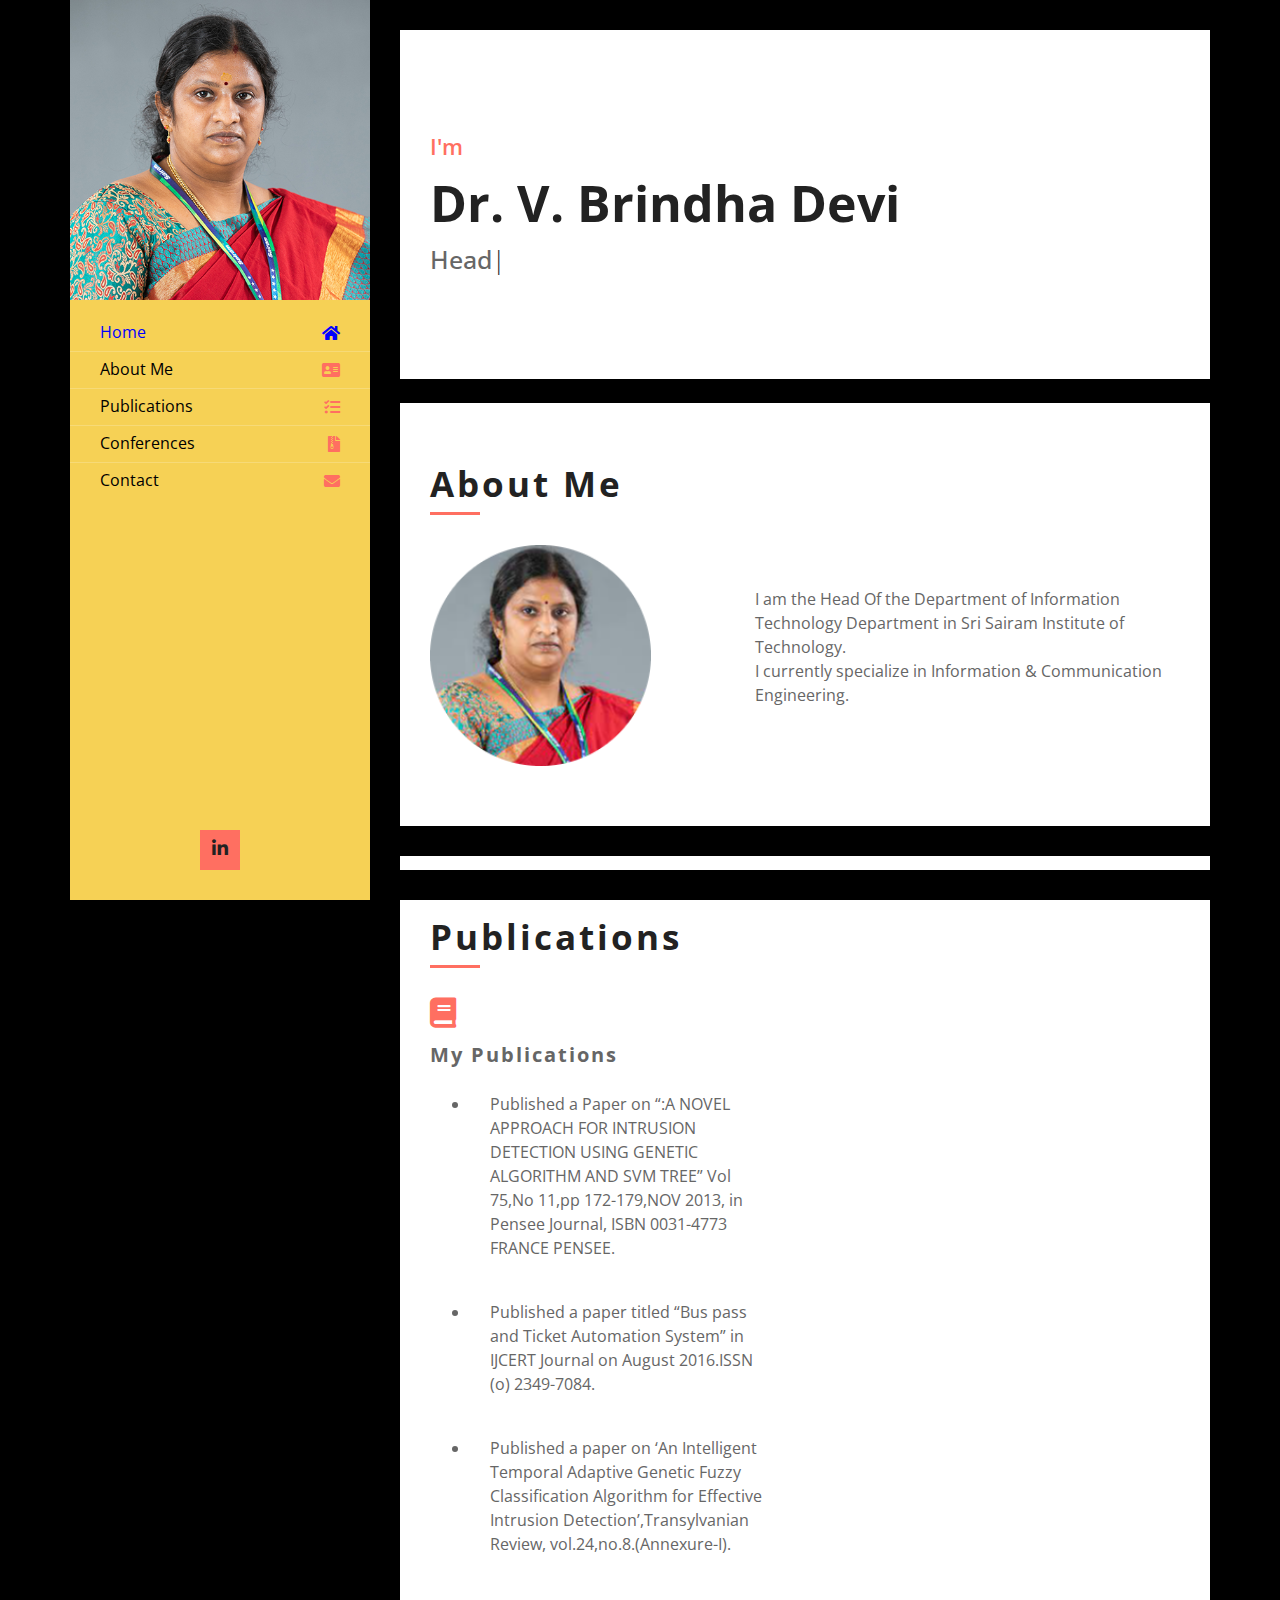
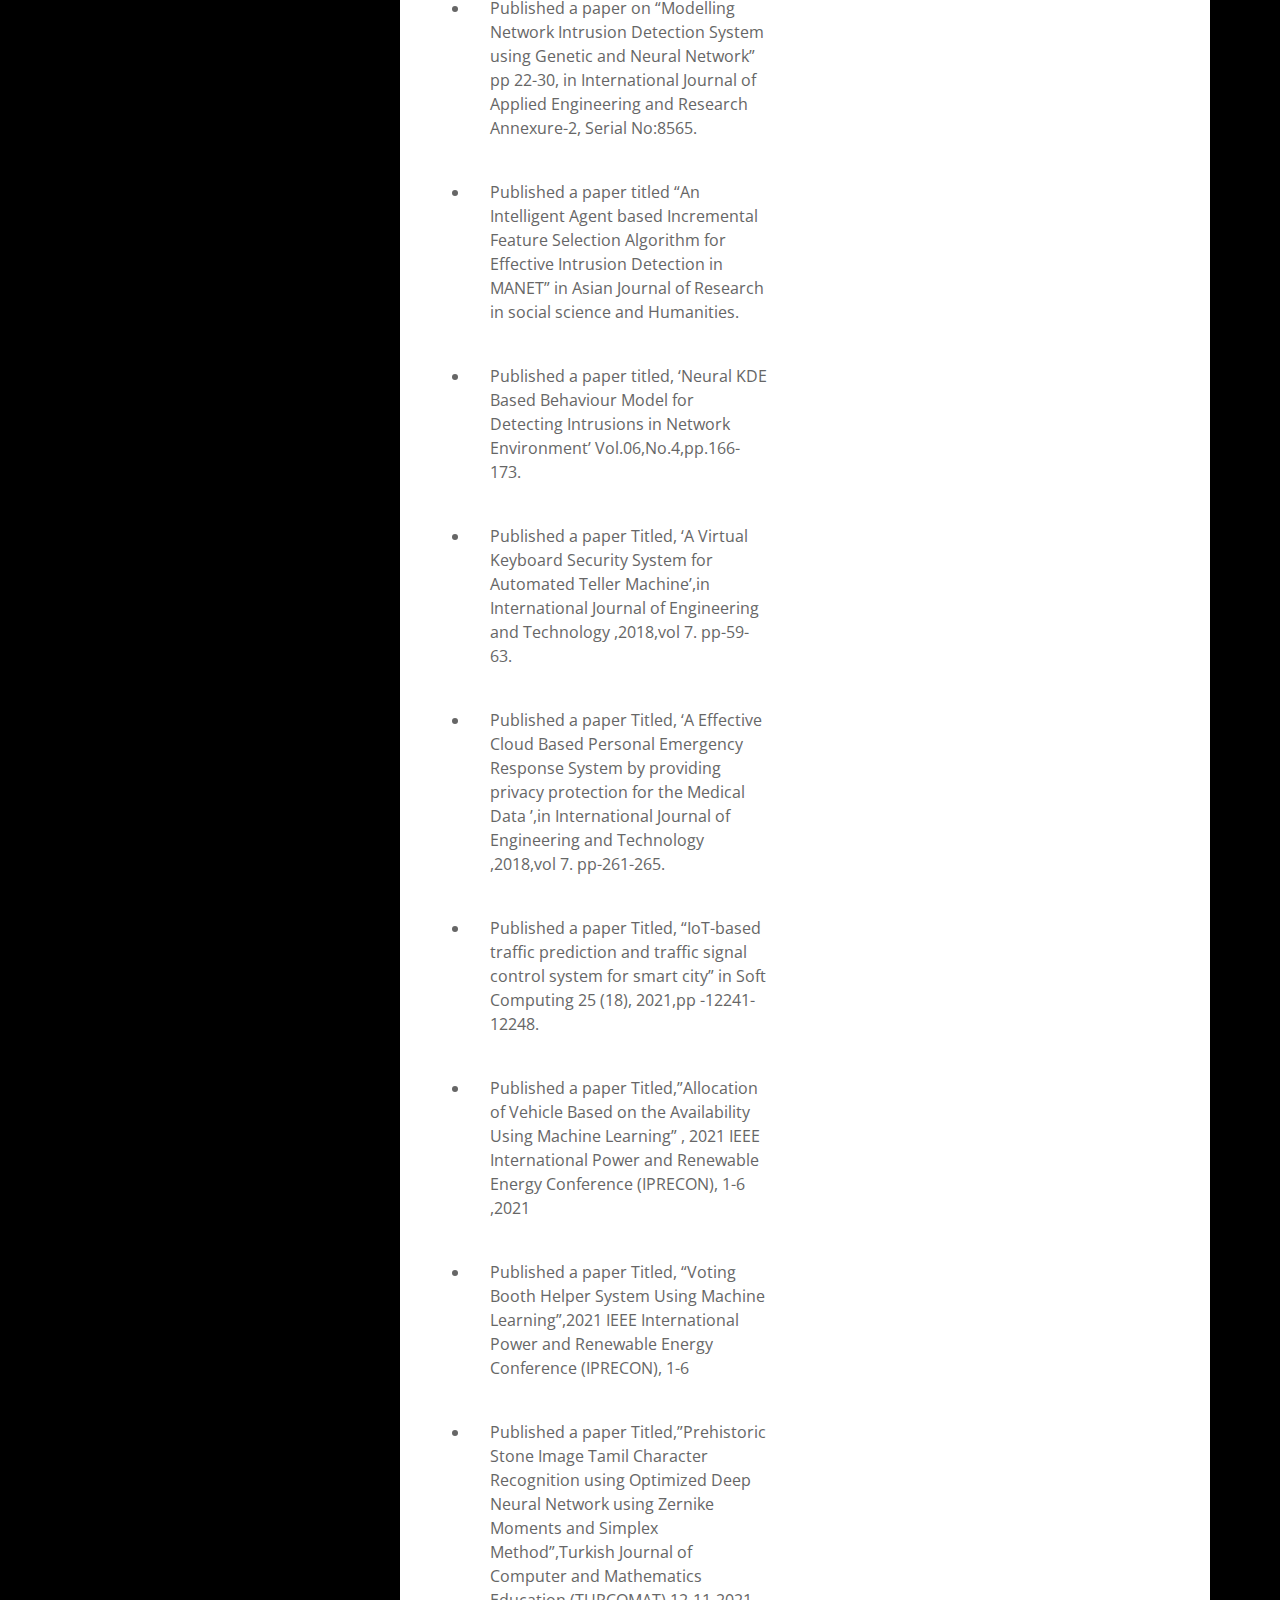
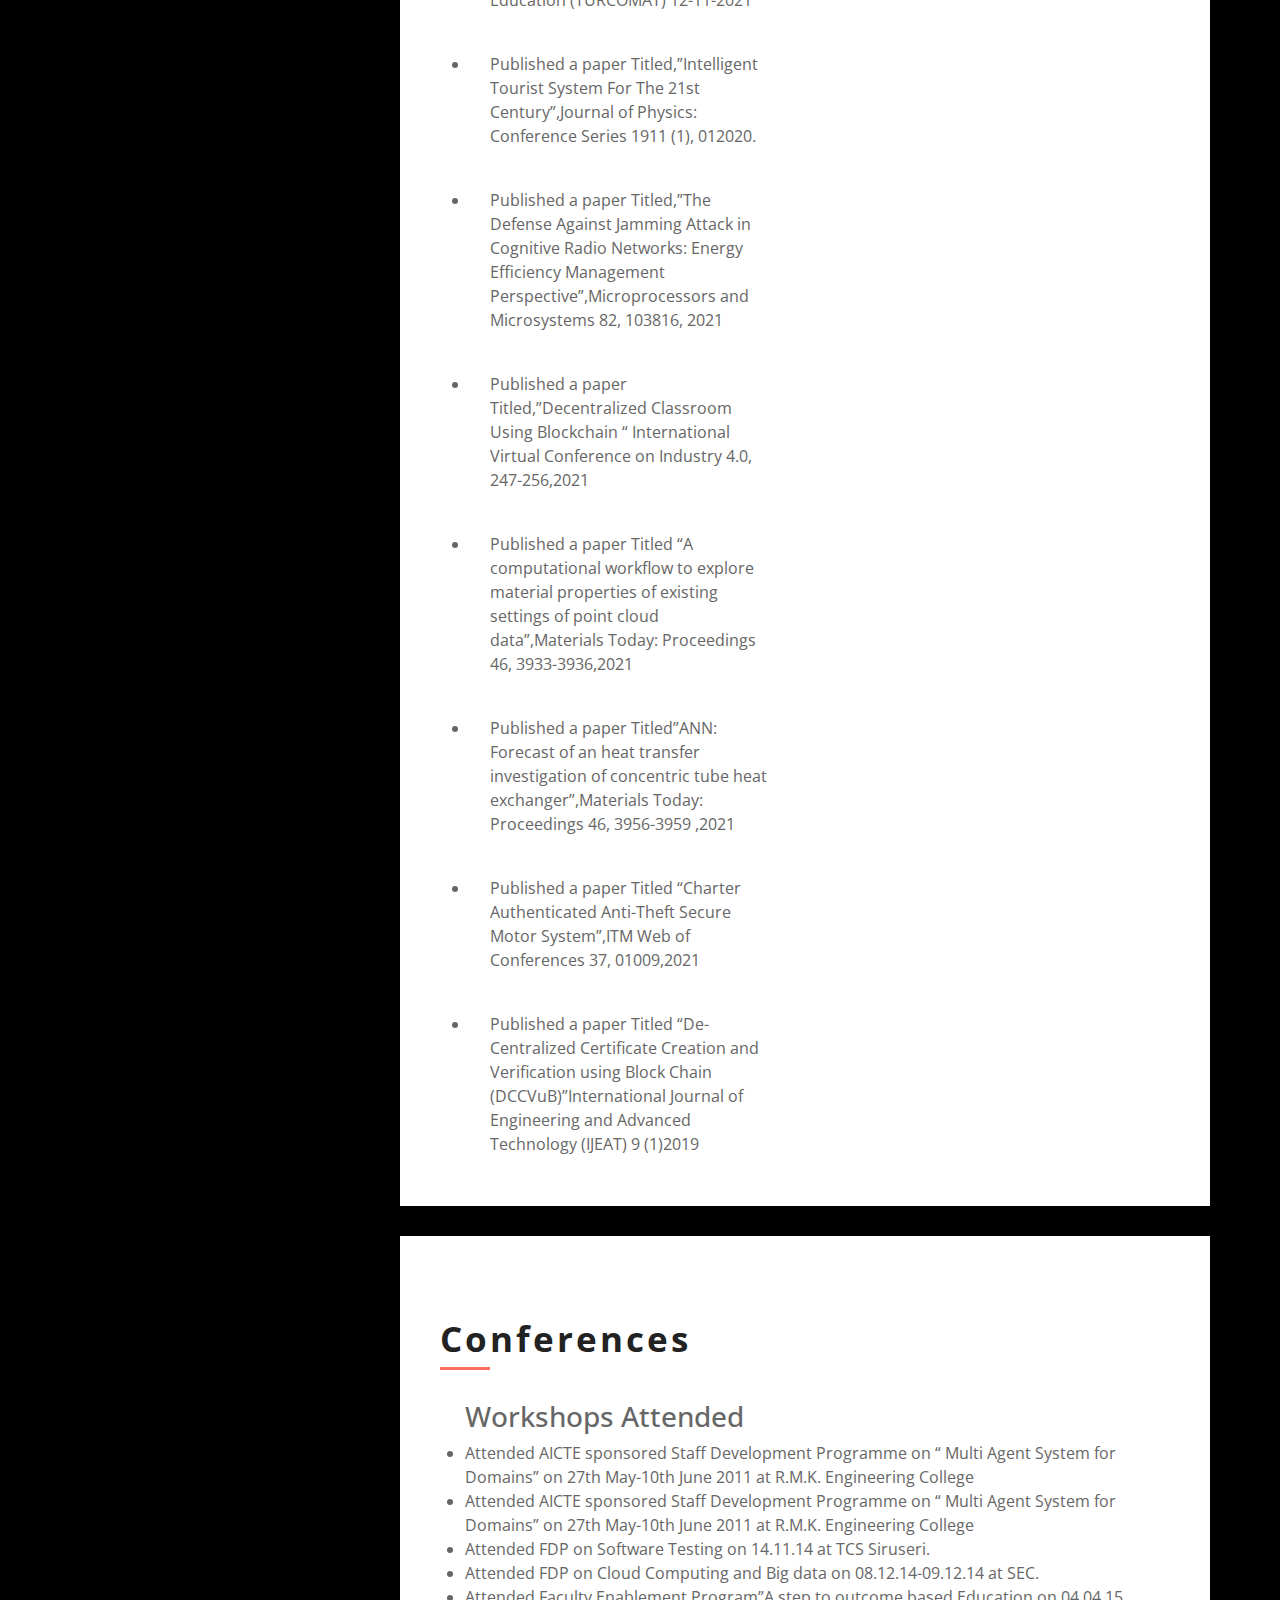
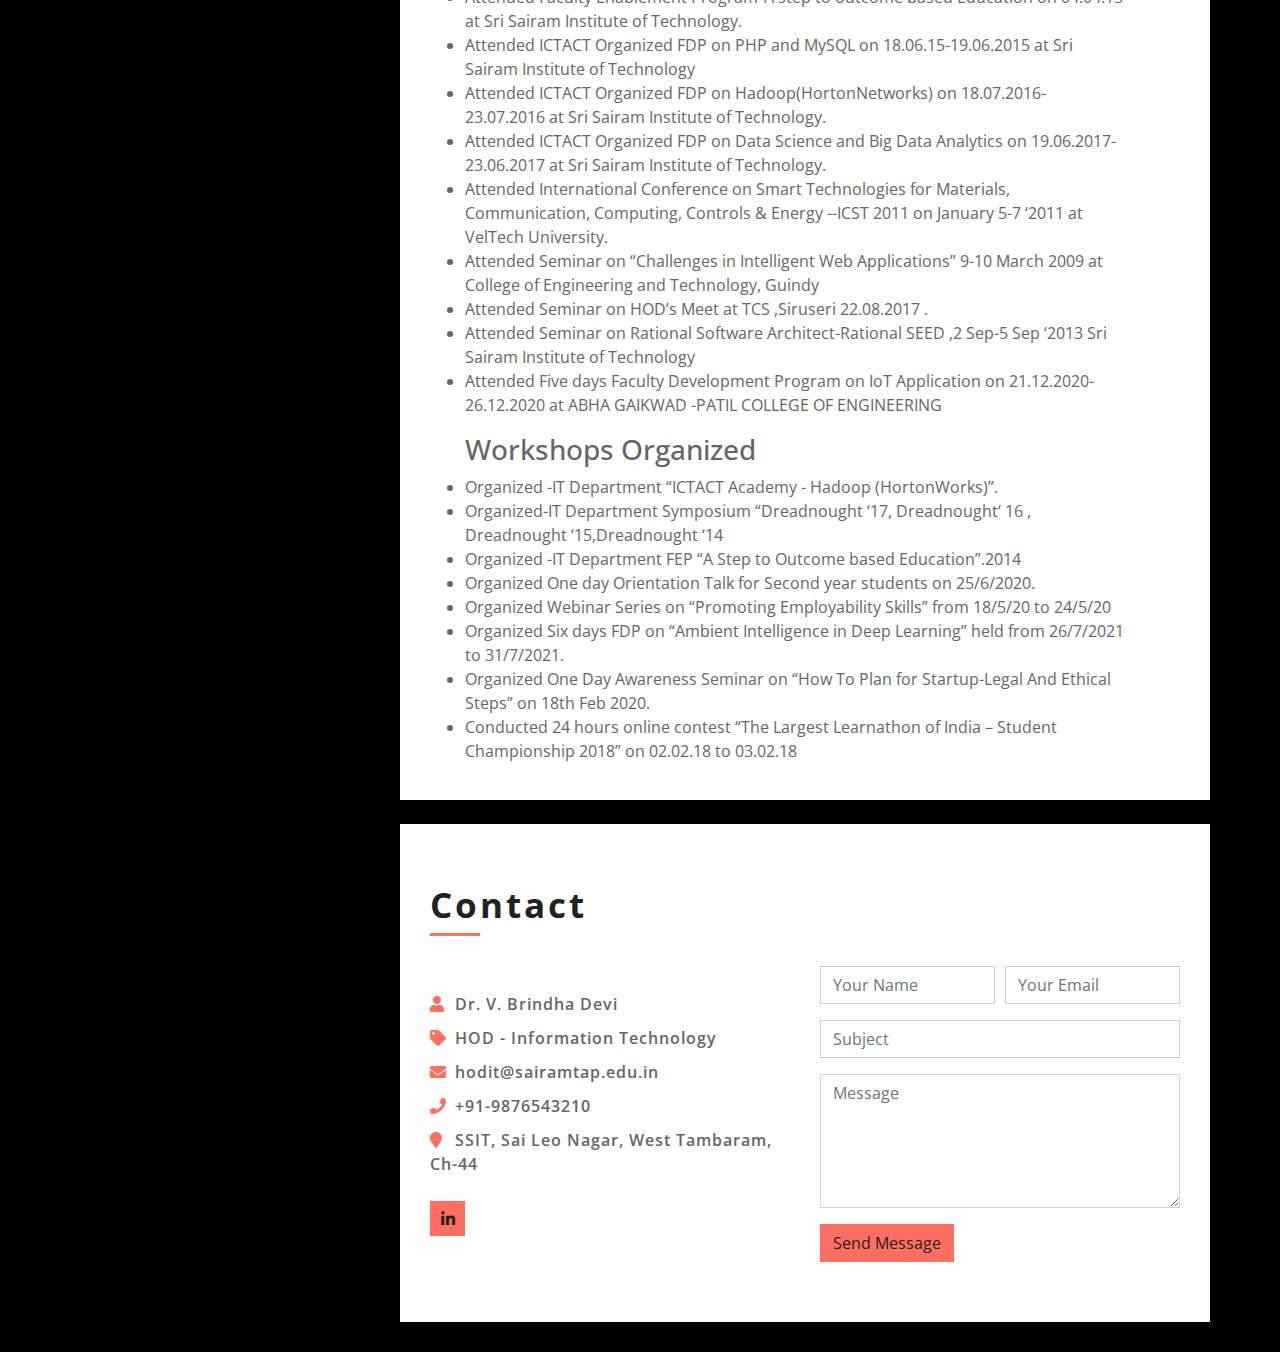
==== index.html @ 31031266 "Add files via upload" ====
<!DOCTYPE html>
<html lang="en">
  <head>
    <meta charset="utf-8" />
    <title>Dr. V. Brindha Devi</title>
    <meta content="width=device-width, initial-scale=1.0" name="viewport" />
    <meta content="Resume Website Template Free Download" name="keywords" />
    <meta content="Resume Website Template Free Download" name="description" />

    <!-- Favicon -->
    <link href="img/favicon.ico" rel="icon" />

    <!-- Google Fonts -->
    <link
      href="https://fonts.googleapis.com/css2?family=Open+Sans:300;400;600;700;800&display=swap"
      rel="stylesheet"
    />

    <!-- CSS Libraries -->
    <link
      href="https://stackpath.bootstrapcdn.com/bootstrap/4.4.1/css/bootstrap.min.css"
      rel="stylesheet"
    />
    <link
      href="https://cdnjs.cloudflare.com/ajax/libs/font-awesome/5.10.0/css/all.min.css"
      rel="stylesheet"
    />
    <link href="lib/slick/slick.css" rel="stylesheet" />
    <link href="lib/slick/slick-theme.css" rel="stylesheet" />
    <link href="lib/lightbox/css/lightbox.min.css" rel="stylesheet" />

    <!-- Template Stylesheet -->
    <link href="css/style.css" rel="stylesheet" />
  </head>

  <body data-spy="scroll" data-target=".navbar" data-offset="51">
    <div class="wrapper">
      <div class="sidebar">
        <div class="sidebar-header">
          <img src="img/image1.jpg" alt="Image" />
        </div>
        <div class="sidebar-content">
          <nav class="navbar navbar-expand-md bg-dark navbar-dark">
            <a href="#" class="navbar-brand">Navigation</a>
            <button
              type="button"
              class="navbar-toggler"
              data-toggle="collapse"
              data-target="#navbarCollapse"
            >
              <span class="navbar-toggler-icon"></span>
            </button>
            <div class="collapse navbar-collapse" id="navbarCollapse">
              <ul class="nav navbar-nav">
                <li class="nav-item">
                  <a class="nav-link" href="#header"
                    >Home<i class="fa fa-home"></i
                  ></a>
                </li>
                <li class="nav-item">
                  <a class="nav-link" href="#about"
                    >About Me<i class="fa fa-address-card"></i
                  ></a>
                </li>
                <li class="nav-item">
                  <a class="nav-link" href="#service"
                    >Publications<i class="fa fa-tasks"></i
                  ></a>
                </li>
                <li class="nav-item">
                  <a class="nav-link" href="#portfolio"
                    >Conferences<i class="fa fa-file-archive"></i
                  ></a>
                </li>
                <li class="nav-item">
                  <a class="nav-link" href="#contact"
                    >Contact<i class="fa fa-envelope"></i
                  ></a>
                </li>
              </ul>
            </div>
          </nav>
        </div>
        <div class="sidebar-footer">
          <a href="https://in.linkedin.com/in/dr-brindha-devi-v-2ab4881aa?trk=public_profile_browsemap&original_referer=https%3A%2F%2Fwww.google.com%2F"><i class="fab fa-linkedin-in"></i></a>
        </div>
      </div>
      <div class="content">
        <!-- Header Start -->
        <div class="header" id="header">
          <div class="content-inner">
            <p>I'm</p>
            <h1>Dr. V. Brindha Devi</h1>
            <h2></h2>
            <div class="typed-text">
              Head of, Information Technology Department in, Sri Sairam Institute of Technology
            </div>
          </div>
        </div>
        <!-- Header End -->
        <br>
        <!-- About Start -->
        <div class="about" id="about">
          <div class="content-inner">
            <div class="content-header">
              <h2>About Me</h2>
            </div>
            <div class="row align-items-center">
              <div class="col-md-6 col-lg-5">
                <img src="img/image.png" alt="Image" />
              </div>
              <div class="col-md-6 col-lg-7">
                <p>I am the Head Of the Department of Information Technology Department in Sri Sairam Institute of Technology. <br>
                    I currently specialize in Information & Communication Engineering.
                </p>
              </div>
            </div>
          </div>
        </div>
        <!-- About End -->

        
        
        <!-- Service Start -->
        <div class="service" id="service">
          <div class="content-inner">
            <div class="content-header">
              <h2>Publications</h2>
            </div>
            <div class="row align-items-center">
              <div class="col-md-6">
                <div class="srv-col">
                  <i class="fa fa-book"></i>
                  <h3>My Publications</h3>
                    <ul>
                        <li>Published a Paper on “:A NOVEL APPROACH FOR INTRUSION DETECTION USING
                            GENETIC ALGORITHM AND SVM TREE” Vol 75,No 11,pp 172-179,NOV 2013, in
                            Pensee Journal, ISBN 0031-4773 FRANCE PENSEE.</li>
                        <li>Published a paper titled “Bus pass and Ticket Automation System” in IJCERT Journal on
                            August 2016.ISSN (o) 2349-7084.</li>
                        <li>Published a paper on ‘An Intelligent Temporal Adaptive Genetic Fuzzy Classification
                            Algorithm for Effective Intrusion Detection’,Transylvanian Review,
                            vol.24,no.8.(Annexure-I).</li>
                        <li>Published a paper on “Modelling Network Intrusion Detection System using Genetic and
                            Neural Network” pp 22-30, in International Journal of Applied Engineering and Research
                            Annexure-2, Serial No:8565.
                            </li>
                        <li>Published a paper titled “An Intelligent Agent based Incremental Feature Selection
                            Algorithm for Effective Intrusion Detection in MANET” in Asian Journal of Research in
                            social science and Humanities.</li>
                        <li>Published a paper titled, ‘Neural KDE Based Behaviour Model for Detecting Intrusions
                            in Network Environment’ Vol.06,No.4,pp.166-173.</li>
                        <li>Published a paper Titled, ‘A Virtual Keyboard Security System for Automated Teller
                            Machine’,in International Journal of Engineering and Technology ,2018,vol 7. pp-59-63.</li>
                        <li>Published a paper Titled, ‘A Effective Cloud Based Personal Emergency Response System
                            by providing privacy protection for the Medical Data ’,in International Journal of
                            Engineering and Technology ,2018,vol 7. pp-261-265.</li>
                        <li>Published a paper Titled, “IoT-based traffic prediction and traffic signal control system for
                            smart city” in Soft Computing 25 (18), 2021,pp -12241-12248.</li>
                        <li>Published a paper Titled,”Allocation of Vehicle Based on the Availability Using Machine
                            Learning” , 2021 IEEE International Power and Renewable Energy Conference (IPRECON),
                            1-6 ,2021
                            </li>
                        <li>Published a paper Titled, “Voting Booth Helper System Using Machine Learning”,2021 IEEE
                            International Power and Renewable Energy Conference (IPRECON), 1-6</li>
                        <li>Published a paper Titled,”Prehistoric Stone Image Tamil Character Recognition using
                            Optimized Deep Neural Network using Zernike Moments and Simplex Method”,Turkish
                            Journal of Computer and Mathematics Education (TURCOMAT) 12-11-2021</li>
                        <li>Published a paper Titled,”Intelligent Tourist System For The 21st Century”,Journal of
                            Physics: Conference Series 1911 (1), 012020.</li>
                        <li>Published a paper Titled,”The Defense Against Jamming Attack in Cognitive Radio
                            Networks: Energy Efficiency Management Perspective”,Microprocessors and Microsystems
                            82, 103816, 2021</li>
                        <li>Published a paper Titled,”Decentralized Classroom Using Blockchain “ International
                            Virtual Conference on Industry 4.0, 247-256,2021</li>
                        <li>Published a paper Titled “A computational workflow to explore material properties of
                            existing settings of point cloud data”,Materials Today: Proceedings 46, 3933-3936,2021</li>
                        <li>Published a paper Titled”ANN: Forecast of an heat transfer investigation of concentric
                            tube heat exchanger”,Materials Today: Proceedings 46, 3956-3959 ,2021</li>
                        <li>Published a paper Titled “Charter Authenticated Anti-Theft Secure Motor System”,ITM
                            Web of Conferences 37, 01009,2021</li>
                        <li>Published a paper Titled “De-Centralized Certificate Creation and Verification using
                            Block Chain (DCCVuB)”International Journal of Engineering and Advanced Technology
                            (IJEAT) 9 (1)2019</li>
                    </ul>
                </div>
              </div>
              
            </div>
          </div>
        </div>
        <!-- Service Start -->

        <!-- Portfolio Start -->
        <div class="portfolio" id="portfolio">
          <div class="content-inner">
            <div class="content-header">
              <h2> <br> Conferences</h2>
            </div>
            <div class="row portfolio-container">
                <ul>
                    <h3>Workshops Attended</h3>
                    <li>Attended AICTE sponsored Staff Development Programme on “ Multi Agent System
                        for Domains” on 27th May-10th June 2011 at R.M.K. Engineering College</li>
                    <li>Attended AICTE sponsored Staff Development Programme on “ Multi Agent System
                        for Domains” on 27th May-10th June 2011 at R.M.K. Engineering College</li>
                    <li>Attended FDP on Software Testing on 14.11.14 at TCS Siruseri.</li>
                    <li>Attended FDP on Cloud Computing and Big data on 08.12.14-09.12.14 at SEC.</li>
                    <li>Attended Faculty Enablement Program”A step to outcome based Education on 04.04.15 at Sri Sairam Institute of Technology.</li>
                    <li>Attended ICTACT Organized FDP on PHP and MySQL on 18.06.15-19.06.2015 at Sri
                        Sairam Institute of Technology</li>
                    <li>Attended ICTACT Organized FDP on Hadoop(HortonNetworks) on
                        18.07.2016-23.07.2016 at Sri Sairam Institute of Technology.</li>
                    <li>Attended ICTACT Organized FDP on Data Science and Big Data Analytics on
                        19.06.2017-23.06.2017 at Sri Sairam Institute of Technology.
                        </li>
                    <li>Attended International Conference on Smart Technologies for Materials,
                        Communication, Computing, Controls & Energy --ICST 2011 on January 5-7 ‘2011
                        at VelTech University.
                        </li>
                    <li>Attended Seminar on “Challenges in Intelligent Web Applications” 9-10 March 2009
                        at College of Engineering and Technology, Guindy</li>
                    <li>Attended Seminar on HOD’s Meet at TCS ,Siruseri 22.08.2017 .</li>
                    <li>Attended Seminar on Rational Software Architect-Rational SEED ,2 Sep-5 Sep ‘2013
                        Sri Sairam Institute of Technology
                        </li>
                    <li>Attended Five days Faculty Development Program on IoT Application on
                        21.12.2020-26.12.2020 at ABHA GAIKWAD -PATIL COLLEGE OF ENGINEERING</li>
                </ul>
                <ul>
                    <h3>Workshops Organized</h3>
                    <li>Organized -IT Department “ICTACT Academy - Hadoop (HortonWorks)”.
                    </li>
                    <li>Organized-IT Department Symposium “Dreadnought ‘17, Dreadnought‘ 16
                        , Dreadnought ‘15,Dreadnought ‘14</li>
                    <li>Organized -IT Department FEP “A Step to Outcome based Education”.2014
                    </li>
                    <li>Organized One day Orientation Talk for Second year students on 25/6/2020.
                    </li>
                    <li>Organized Webinar Series on “Promoting Employability Skills” from 18/5/20 to 24/5/20</li>
                    <li>Organized Six days FDP on “Ambient Intelligence in Deep Learning” held from
                        26/7/2021 to 31/7/2021.</li>
                    <li>Organized One Day Awareness Seminar on “How To Plan for Startup-Legal And Ethical
                        Steps” on 18th Feb 2020.</li>
                    <li>Conducted 24 hours online contest “The Largest Learnathon of India – Student
                        Championship 2018” on 02.02.18 to 03.02.18</li>
                </ul>
            </div>
          </div>
        </div>
        <!-- Portfolio Start -->
        <br>
        <!-- Contact Start -->
        <div class="contact" id="contact">
          <div class="content-inner">
            <div class="content-header">
              <h2>Contact</h2>
            </div>
            <div class="row align-items-center">
              <div class="col-md-6">
                <div class="contact-info">
                  <p><i class="fa fa-user"></i>Dr. V. Brindha Devi</p>
                  <p><i class="fa fa-tag"></i>HOD - Information Technology</p>
                  <p>
                    <i class="fa fa-envelope"></i
                    ><a href="mailto:info@example.com">hodit@sairamtap.edu.in</a>
                  </p>
                  <p>
                    <i class="fa fa-phone"></i
                    ><a href="tel:+1234567890">+91-9876543210</a>
                  </p>
                  <p>
                    <i class="fa fa-map-marker"></i>SSIT, Sai Leo Nagar, West Tambaram, Ch-44
                  </p>
                  <div class="social">
                    <a class="btn" href="https://in.linkedin.com/in/dr-brindha-devi-v-2ab4881aa?trk=public_profile_browsemap&original_referer=https%3A%2F%2Fwww.google.com%2Fimage.png"><i class="fab fa-linkedin-in"></i></a>
                  </div>
                </div>
              </div>
              <div class="col-md-6">
                <div class="form">
                  <form>
                    <div class="form-row">
                      <div class="form-group col-md-6">
                        <input
                          type="text"
                          class="form-control"
                          placeholder="Your Name"
                        />
                      </div>
                      <div class="form-group col-md-6">
                        <input
                          type="email"
                          class="form-control"
                          placeholder="Your Email"
                        />
                      </div>
                    </div>
                    <div class="form-group">
                      <input
                        type="text"
                        class="form-control"
                        placeholder="Subject"
                      />
                    </div>
                    <div class="form-group">
                      <textarea
                        class="form-control"
                        rows="5"
                        placeholder="Message"
                      ></textarea>
                    </div>
                    <div>
                      <button class="btn" type="submit">Send Message</button>
                    </div>
                  </form>
                </div>
              </div>
            </div>
          </div>
        </div>
        <!-- Contact End -->

    </div>

    <!-- Back to Top -->
    <a href="#" class="back-to-top"><i class="fa fa-angle-double-up"></i></a>

    <!-- JavaScript Libraries -->
    <script src="https://code.jquery.com/jquery-3.4.1.min.js"></script>
    <script src="https://stackpath.bootstrapcdn.com/bootstrap/4.4.1/js/bootstrap.bundle.min.js"></script>
    <script src="lib/easing/easing.min.js"></script>
    <script src="lib/slick/slick.min.js"></script>
    <script src="lib/typed/typed.min.js"></script>
    <script src="lib/waypoints/waypoints.min.js"></script>
    <script src="lib/isotope/isotope.pkgd.min.js"></script>
    <script src="lib/lightbox/js/lightbox.min.js"></script>

    <!-- Template Javascript -->
    <script src="js/main.js"></script>
  </body>
</html>
---- css/style.css ----
/**********************************/
/********** General CSS ***********/
/**********************************/
body {
    color: #666666;
    background: black;
    font-family: 'Open Sans', sans-serif;
}

a {
    color: #F6D155;
    transition: all .3s;
}

a:hover,
a:active,
a:focus {
    color: #FF6F61;
    outline: none;
    text-decoration: none;
}

.btn:focus {
    box-shadow: none;
}


/**********************************/
/****** Layout with Sidebar *******/
/**********************************/
.wrapper {
    position: relative;
    margin: 0 auto;
    width: 100%;
    max-width: 1140px;
}

.wrapper .sidebar {
    position: relative;
    width: 100%;
    float: left;
    background: #F6D155;
}

.wrapper .content {
    position: relative;
    width: 100%;
    padding: 15px;
    float: left;
    background: black;
}

.wrapper .sidebar-header,
.wrapper .sidebar-footer {
    display: none;
}

.navbar {
    padding: 15px;
    background: #F6D155 !important;
}

.navbar-expand-md .navbar-nav .nav-item {
    width: 100%;
    border-top: 1px solid rgba(255, 255, 255, .2);
}

.navbar-expand-md .navbar-nav .nav-item:first-child{
    border-top: none;
}

.navbar-expand-md .navbar-nav .nav-link {
    color: black;
    padding: 5px 15px 7px 15px;
    transition: all .3s;
}

.navbar-expand-md .navbar-nav .nav-link i {
    color: #FF6F61;
    float: right;
    padding-top: 5px;
    transition: all .3s;
}

.navbar-expand-md .navbar-nav .nav-link:hover,
.navbar-expand-md .navbar-nav .nav-link.active {
    color: blue;
}

.navbar-expand-md .navbar-nav .nav-link:hover i,
.navbar-expand-md .navbar-nav .nav-link.active i{
    color: blue;
}


.wrapper .sidebar,
.wrapper .content {
    -webkit-transition: margin 200ms ease-out;
    -moz-transition: margin 200ms ease-out;
    -o-transition: margin 200ms ease-out;
    transition: margin 200ms ease-out;
}

@media (min-width: 768px) {
    .wrapper .content {
        padding: 30px 0px 30px 30px;
    }
    
    .wrapper .content::before,
    .wrapper .content::after {
        position: fixed;
        content: "";
        width: 100%;
        height: 30px;
        background: black;
        z-index: 1;
    }
    
    .wrapper .content::before {
        top: 0;
    }
    
    .wrapper .content::after {
        bottom: 0;
    }
    
    .wrapper .sidebar {
        position: fixed;
        width: 300px;
        height: 100%;
        margin-left: -250px;
        float: left;
        overflow: auto;
        scrollbar-width: thin;
        scrollbar-color: gray;
        z-index: 2;
    }

    .wrapper .sidebar:hover {
        margin-left: 0px;
    }
    
    .wrapper .content {
        position: relative;
        width: calc(100% - 50px);
        margin-left: 50px;
        float: right;
    }
    
    .wrapper .sidebar:hover  .sidebar-header {
        position: relative;
        display: block;
        width: 100%;
    }

    .wrapper .sidebar .sidebar-header img {
        width: 100%;
        height: auto;
    }
    
    .navbar-brand {
        display: none;
    }
    
    .navbar {
        padding: 15px 0;
        flex-direction: column;
    }
    
    .wrapper .sidebar:hover .navbar-expand-md .navbar-nav .nav-link {
        padding: 5px 30px 7px 30px;
    }
    
    .wrapper .sidebar::-webkit-scrollbar {
        width: 7px;
    }

    .wrapper .sidebar::-webkit-scrollbar-track {
        -webkit-box-shadow: inset 0 0 6px rgba(0,0,0,0.1);
    }

    .wrapper .sidebar::-webkit-scrollbar-thumb {
        background-color: darkgrey;
        outline: 1px solid slategrey;
        border-radius: 7px
    }
    
    .navbar-brand {
        display: none;
    }
    
    .sidebar .sidebar-footer {
        width: 300px;
        position: fixed;
        bottom: 0;
        padding: 15px;
        font-size: 0;
        text-align: center;
        background: #F6D155;
    }
    
    .sidebar .sidebar-footer a {
        display: inline-block;
        width: 40px;
        height: 40px;
        padding: 5px 0;
        margin: 0 15px 15px 0;
        text-align: center;
        font-size: 18px;
        color: #222222;
        background: #FF6F61;
    }
    
    .sidebar .sidebar-footer a:last-child {
        margin-right: 0;
    }
    
    .sidebar .sidebar-footer a:hover {
        color: #FF6F61;
        background: #ffffff;
    }
    
    .sidebar:hover .sidebar-footer {
        display: block;
    }
}

@media (min-width: 992px) {
    .wrapper .sidebar {
        margin: 0;
    }

    .wrapper .content {
        width: calc(100% - 300px);
        margin-left: 300px;
    }

    .sidebar .sidebar-header {
        position: relative;
        display: block;
        width: 100%;
    }
    
    .navbar-expand-md .navbar-nav .nav-link {
        padding: 5px 30px 7px 30px;
    }
    
    .sidebar .sidebar-footer {
        display: block;
    }
}

@media (max-width: 1140px) {
    .wrapper .content {
        padding: 30px;
    }
}

@media (max-width: 576px) {
    .wrapper .content {
        padding: 15px;
    }
}


/**********************************/
/******** Back to Top CSS *********/
/**********************************/
.back-to-top {
    position: fixed;
    display: none;
    width: 30px;
    height: 30px;
    text-align: center;
    line-height: 1;
    font-size: 30px;
    right: 30px;
    bottom: 30px;
    transition: background 0.5s;
    z-index: 11;
}

.back-to-top i {
    color: #F6D155;
}

.back-to-top i:hover {
    color: #FF6F61;
}

.back-to-top {
    -webkit-animation: action 1s infinite  alternate;
    animation: action 1s infinite  alternate;
}

@-webkit-keyframes action {
    0% { transform: translateY(0); }
    100% { transform: translateY(-15px); }
}

@keyframes action {
    0% { transform: translateY(0); }
    100% { transform: translateY(-15px); }
}


/**********************************/
/*********** Header CSS ***********/
/**********************************/
.header {
    position: relative;
    background: #ffffff;
}

.header .content-inner {
    padding: 100px 30px;
    background: url(../img/profile.png) right bottom no-repeat;
    background-size: contain;
}

.header p {
    color: #FF6F61;
    font-size: 22px;
    font-weight: 600;
    margin-bottom: 10px;
}

.header h1 {
    color: #222222;
    font-size: 50px;
    font-weight: 700;
}

.header h2 {
    display: inline-block;
    margin: 0;
    height: 25px;
    font-size: 25px;
}

.header .typed-text {
    display: none;
}

.header .typed-cursor {
    font-size: 25px;
    font-weight: 300;
    color: #222222;
}

.large-btn .content-inner {
    font-size: 0;
    border-bottom: 30px solid black;
}

.large-btn .btn {
    position: relative;
    width: 50%;
    padding: 15px 0;
    color: #FF6F61;
    font-size: 20px;
    background: #222222;
    border-radius: 0;
}

.large-btn .btn:last-child {
    color: #222222;
    background: #FF6F61;
}

.large-btn .btn i {
    margin-right: 8px;
}

.large-btn .btn::after {
    position: absolute;
    content: "";
    width: 0;
    height: 100%;
    top: 0;
    left: 0;
    transition: all .3s;
}

.large-btn .btn:hover::after {
    width: 100%;
    background: rgba(255, 255, 255, .1);
}


/**********************************/
/******* Content Header CSS *******/
/**********************************/
.content-header {
    position: relative;
    width: 100%;
    margin-bottom: 30px;
    padding-bottom: 10px;
}

.content-header h2 {
    color: #222222;
    font-size: 35px;
    font-weight: 700;
    letter-spacing: 3px;
    margin: 0;
}

.content-header::after {
    content: '';
    position: absolute;
    display: block;
    width: 50px;
    height: 3px;
    bottom: 0;
    left: 0;
    background: #FF6F61;
}


/**********************************/
/*********** About CSS ************/
/**********************************/
.about {
    position: relative;
    padding: 60px 30px;
    background: #ffffff;
    border-bottom: 30px solid black;
}


.about img {
    width: 75%;
    height: auto;
}

@media(max-width: 767.98px) {
    .about img {
        margin-bottom: 15px;
    }
}

.about .btn {
    border-radius: 0;
    color: #222222;
    background: #FF6F61;
    transition: all .3s;
}

.about .btn:hover {
    color: #FF6F61;
    background: #222222;
}

.about .skills {
    padding-top: 15px;
}

.about .skill-name {
    margin-top: 15px;
}

.about .skill-name p {
    display: inline-block;
    margin-bottom: 5px;
    font-size: 16px;
    font-weight: 400;
}

.about .skill-name p:last-child {
    float: right;
}

.about .progress {
    height: 5px;
    border: 1px solid #FF6F61;
    border-radius: 0;
    background: #ffffff;
}

.about .progress .progress-bar {
    width: 1px;
    background: #FF6F61;
    border-radius: 0;
    transition: 1s;
}


/**********************************/
/********* Education CSS **********/
/**********************************/
.education {
    position: relative;
    padding: 60px 30px;
    background: #ffffff;
    border-bottom: 30px solid black;
}

.education .edu-col {
    position: relative;
    width: 100%;
    padding: 20px 0 20px 20px;
    border-left: 1px solid #FF6F61;
    border-bottom: 1px solid #FF6F61;
}

.education .col-md-6:first-child .edu-col {
    padding-top: 0;
}

.education .col-md-6:last-child .edu-col {
    border-bottom: none;
    padding-bottom: 0;
}

@media (min-width: 768px) {
    .education .col-md-6:nth-child(-n+2) .edu-col {
        padding-top: 0;
    }

    .education .col-md-6:last-child .edu-col,
    .education .col-md-6:nth-last-child(2) .edu-col {
        border-bottom: none;
        padding-bottom: 0;
    }
}

.education .edu-col span {
    position: relative;
    display: block;
    font-size: 13px;
    letter-spacing: 1px;
    margin-bottom: 10px;
}

.education .edu-col span::before {
    position: absolute;
    content: "";
    width: 11px;
    height: 11px;
    background: #FF6F61;
    top: 5px;
    left: -26px;
    border-radius: 5px;
}

.education .edu-col span i {
    color: #FF6F61;
}

.education .edu-col h3 {
    font-size: 20px;
    font-weight: 700;
    letter-spacing: 2px;
}

.education .edu-col p {
    margin: 0;
}


/**********************************/
/********* Experience CSS *********/
/**********************************/
.experience {
    position: relative;
    padding: 60px 30px;
    background: #ffffff;
    border-bottom: 30px solid black;
}

.experience .exp-col {
    position: relative;
    width: 100%;
    padding: 20px 0 20px 20px;
    border-left: 1px solid #FF6F61;
    border-bottom: 1px solid #FF6F61;
}

.experience .col-md-6:first-child .exp-col {
    padding-top: 0;
}

.experience .col-md-6:last-child .exp-col {
    border-bottom: none;
    padding-bottom: 0;
}

@media (min-width: 768px) {
    .experience .col-md-6:nth-child(-n+2) .exp-col {
        padding-top: 0;
    }

    .experience .col-md-6:last-child .exp-col,
    .experience .col-md-6:nth-last-child(2) .exp-col {
        border-bottom: none;
        padding-bottom: 0;
    }
}

.experience .exp-col span {
    position: relative;
    display: block;
    font-size: 13px;
    letter-spacing: 1px;
    margin-bottom: 10px;
}

.experience .exp-col span::before {
    position: absolute;
    content: "";
    width: 11px;
    height: 11px;
    background: #FF6F61;
    top: 5px;
    left: -26px;
    border-radius: 5px;
}

.experience .exp-col span i {
    color: #FF6F61;
}

.experience .exp-col h3 {
    font-size: 20px;
    font-weight: 700;
    letter-spacing: 2px;
    margin-bottom: 5px;
}

.experience .exp-col h4 {
    font-size: 14px;
    font-weight: 400;
    font-style: italic;
    margin-bottom: 5px;
}

.experience .exp-col h5 {
    font-size: 16px;
    font-weight: 600;
    margin-bottom: 10px;
}

.experience .exp-col p {
    margin: 0;
}


/**********************************/
/*********** Service CSS **********/
/**********************************/
.service {
    position: relative;
    padding: 60px 30px 30px 30px;
    background: #ffffff;
    border-bottom: 30px solid black;
}

.service .srv-col {
    position: relative;
    width: 100%;
    margin-bottom: 30px;
    list-style: disc;
}

.service .srv-col i {
    font-size: 30px;
    color: #FF6F61;
    margin-bottom: 15px;
}

.service .srv-col h3 {
    font-size: 20px;
    font-weight: 700;
    letter-spacing: 2px;
    margin-bottom: 5px;
}

.service .srv-col ul {
    list-style: disc;
}

.service .srv-col li{
    float: left;
    letter-spacing: 0px;
    padding: 20px;
}

.service .exp-col h4 {
    font-size: 14px;
    font-weight: 400;
    font-style: italic;
    margin-bottom: 5px;
}


.experience .exp-col h5 {
    font-size: 16px;
    font-weight: 600;
    margin-bottom: 10px;
}

.experience .exp-col p {
    margin: 0;
    display: inline;
}


/**********************************/
/********** Portfolio CSS *********/
/**********************************/
.portfolio{
    background-color: white;
    border-radius: 10px solid white;
}

.portfolio .content-inner{
    background-color: white;
    position: relative;
    padding: 40px 100px 1000px 40px;
}
/**********************************/
/*********** Review CSS ***********/
/**********************************/

/**********************************/
/*********** Contact CSS ***********/
/**********************************/
.contact {
    position: relative;
    padding: 60px 30px 30px 30px;
    background: #ffffff;
}

.contact .contact-info {
    position: relative;
    width: 100%;
    margin-bottom: 30px;
}

.contact .contact-info p {
    font-size: 16px;
    font-weight: 600;
    letter-spacing: 1px;
    margin-bottom: 10px;
}

.contact .contact-info p i {
    width: 25px;
    color: #FF6F61;
}

.contact .contact-info p a {
    color: #666666;
}

.contact .contact-info p a:hover {
    color: #FF6F61;
    text-decoration: none;
}

.contact .social {
    font-size: 0;
}

.contact .social a {
    width: 35px;
    height: 35px;
    padding: 5px 0;
    color: #222222;
    background: #FF6F61;
    border-radius: 0;
    margin-top: 15px;
    margin-right: 15px;
    transition: all .3s;
}

.contact .social a:last-child {
    margin-right: 0;
}

.contact .social a:hover {
    color: #FF6F61;
    background: #222222;
}

.contact .form {
    position: relative;
    width: 100%;
    margin-bottom: 30px;
}

.contact .form .form-control {
    border-radius: 0;
}

.contact .form .form-control:focus {
    box-shadow: none;
    border-color: #FF6F61;
}

.contact .form .btn {
    color: #222222;
    background: #FF6F61;
    border-radius: 0;
    transition: all .3s;
}

.contact .form .btn:hover {
    color: #FF6F61;
    background: #222222;
}


/**********************************/
/*********** Footer CSS ***********/
/**********************************/
.footer {
    position: relative;
    width: 100%;
    padding: 30px 30px 0 30px;
    background: #F6D155;
}

.footer .col-md-6:last-child {
    text-align: right;
}

@media(max-width: 767.98px) {
    .footer .col-md-6,
    .footer .col-md-6:last-child{
        text-align: center;
    }
}

.footer p {
    color: #222222;
    margin: 0;
}

.footer a {
    color: #FF6F61;
    font-weight: 600;
}

.footer a:hover {
    color: #222222;
}
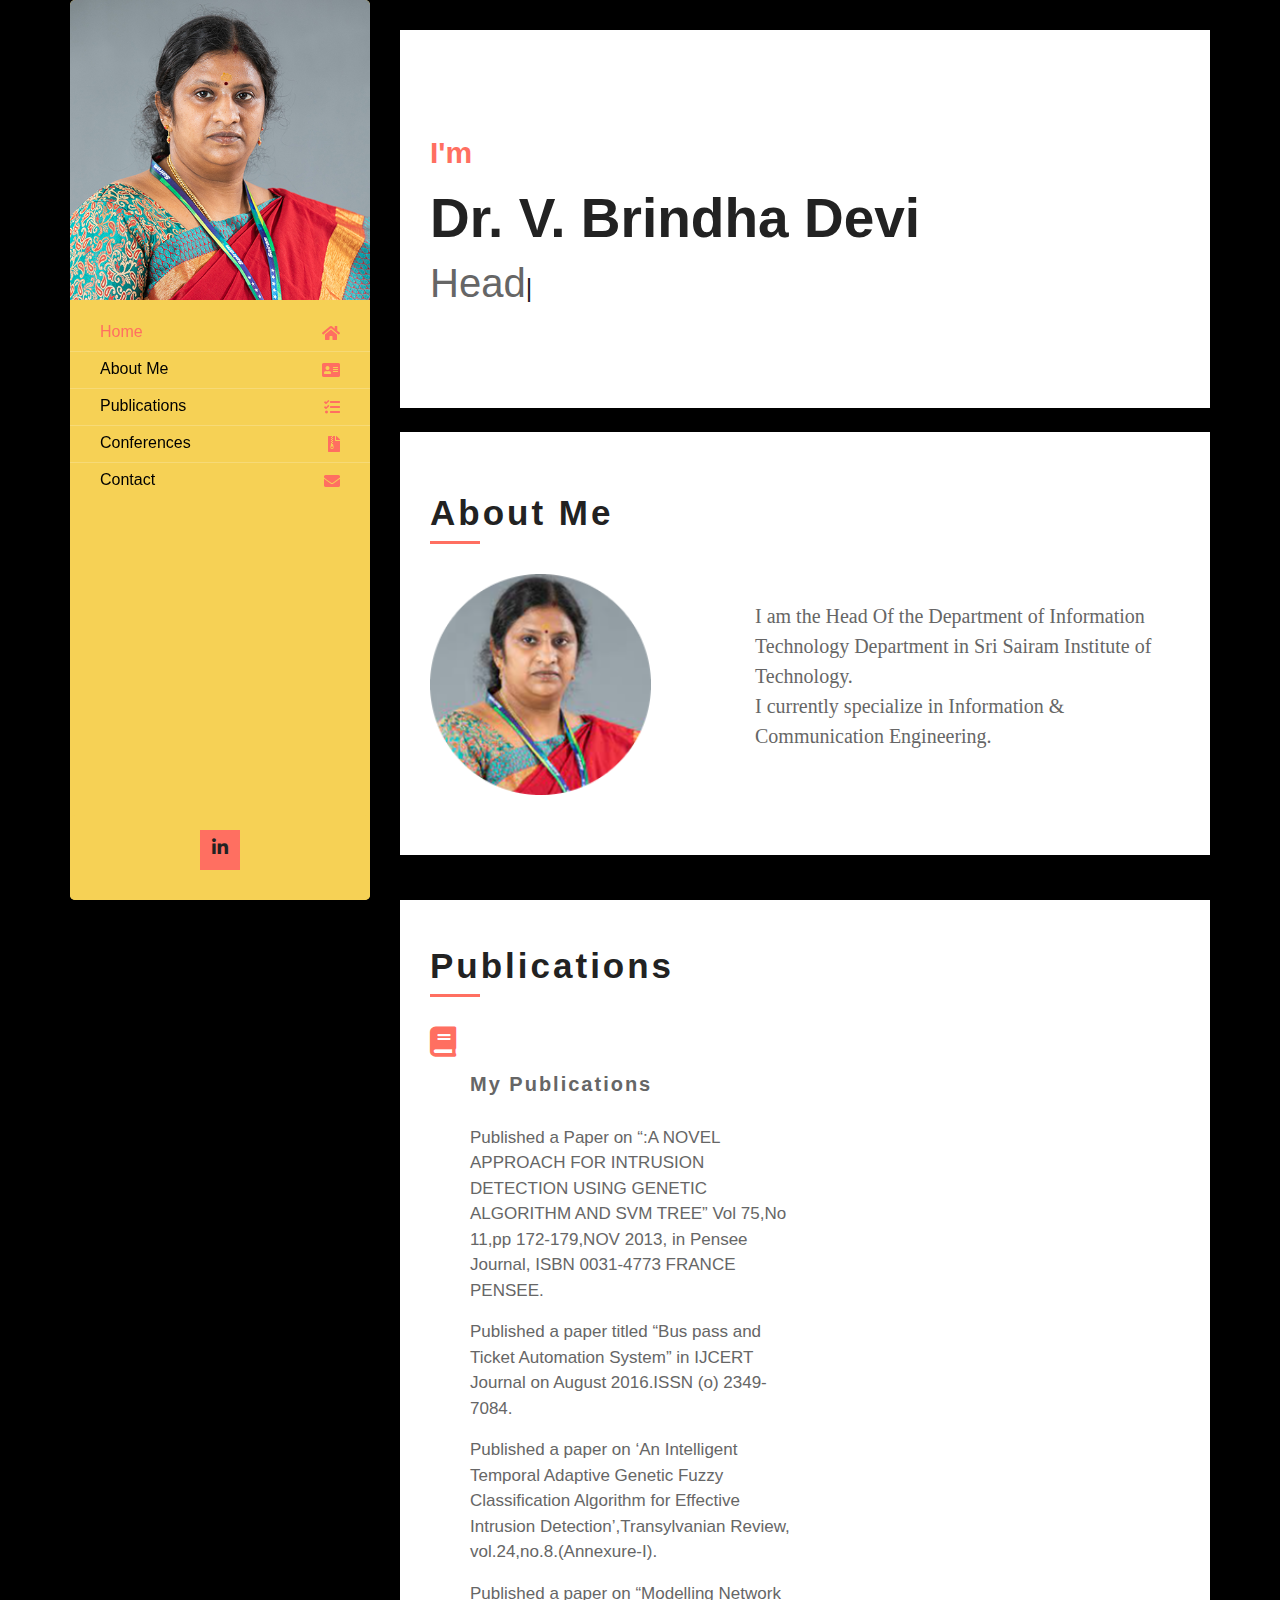
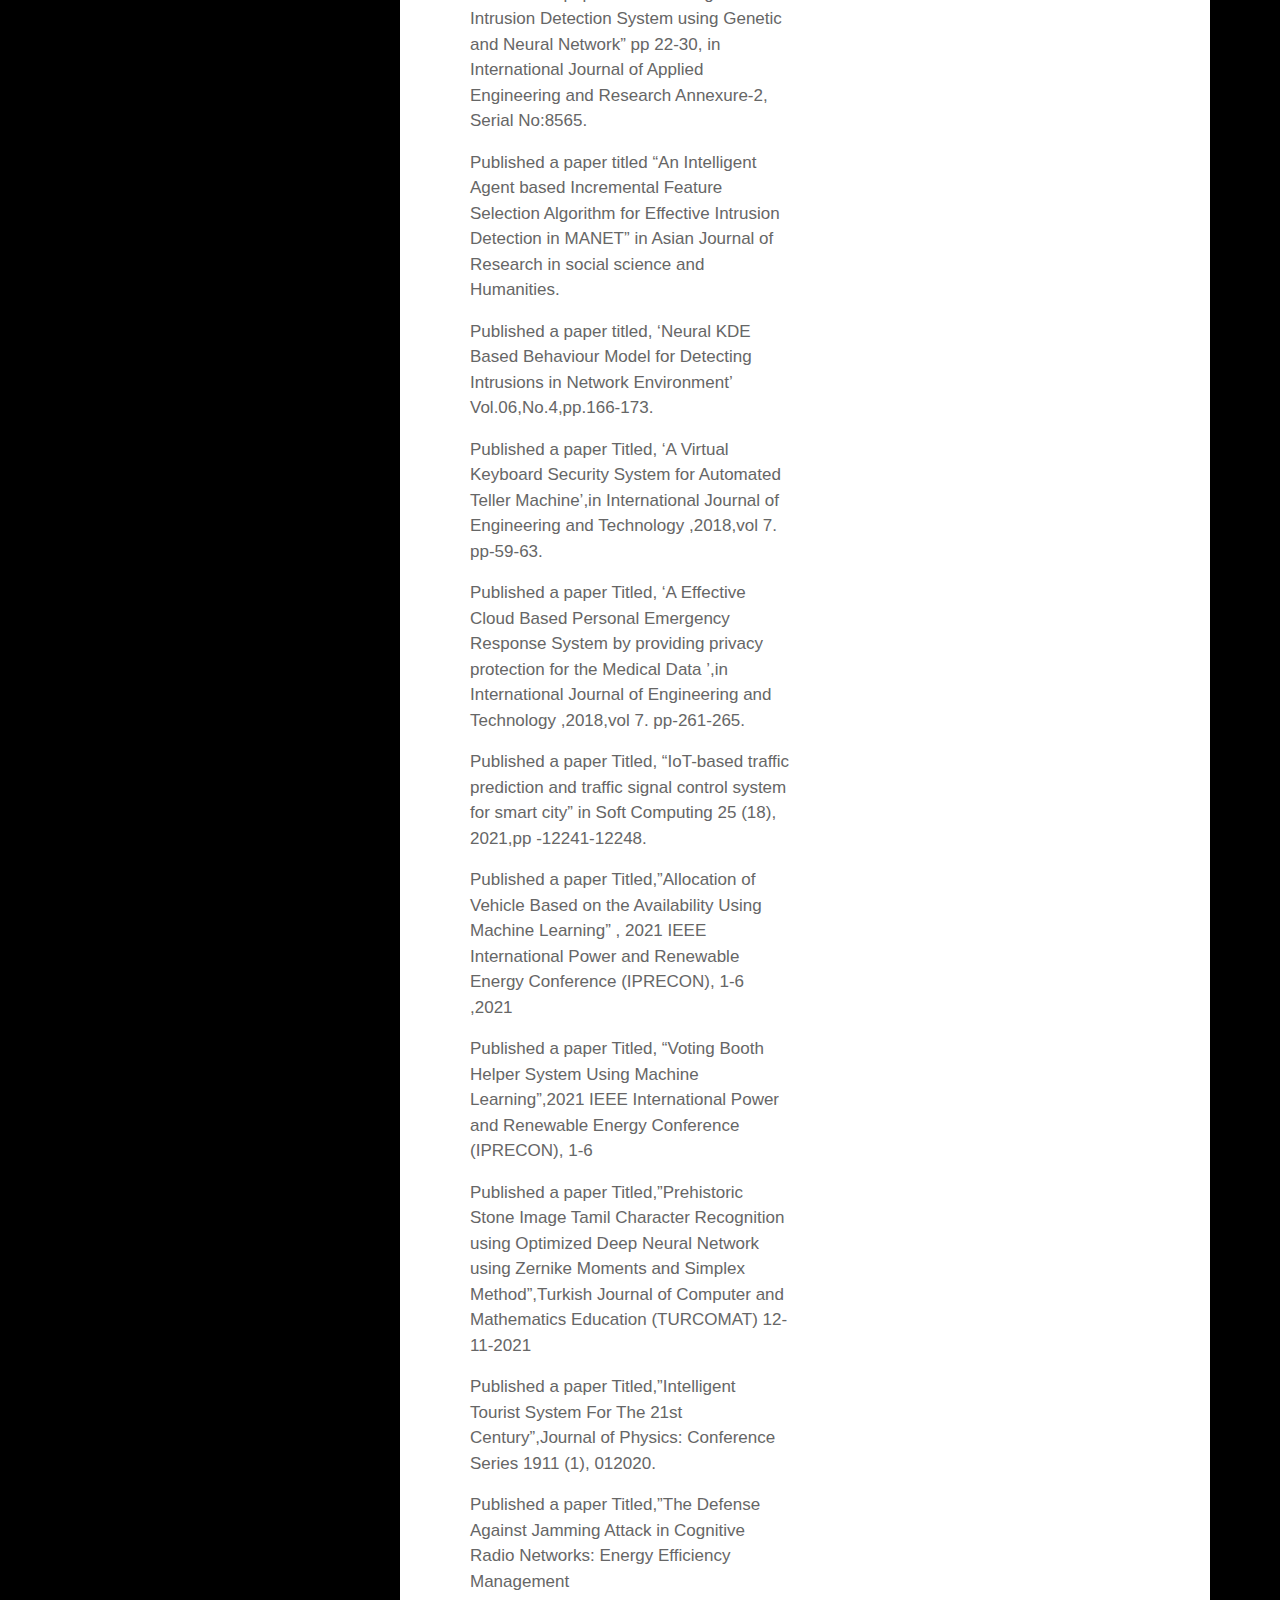
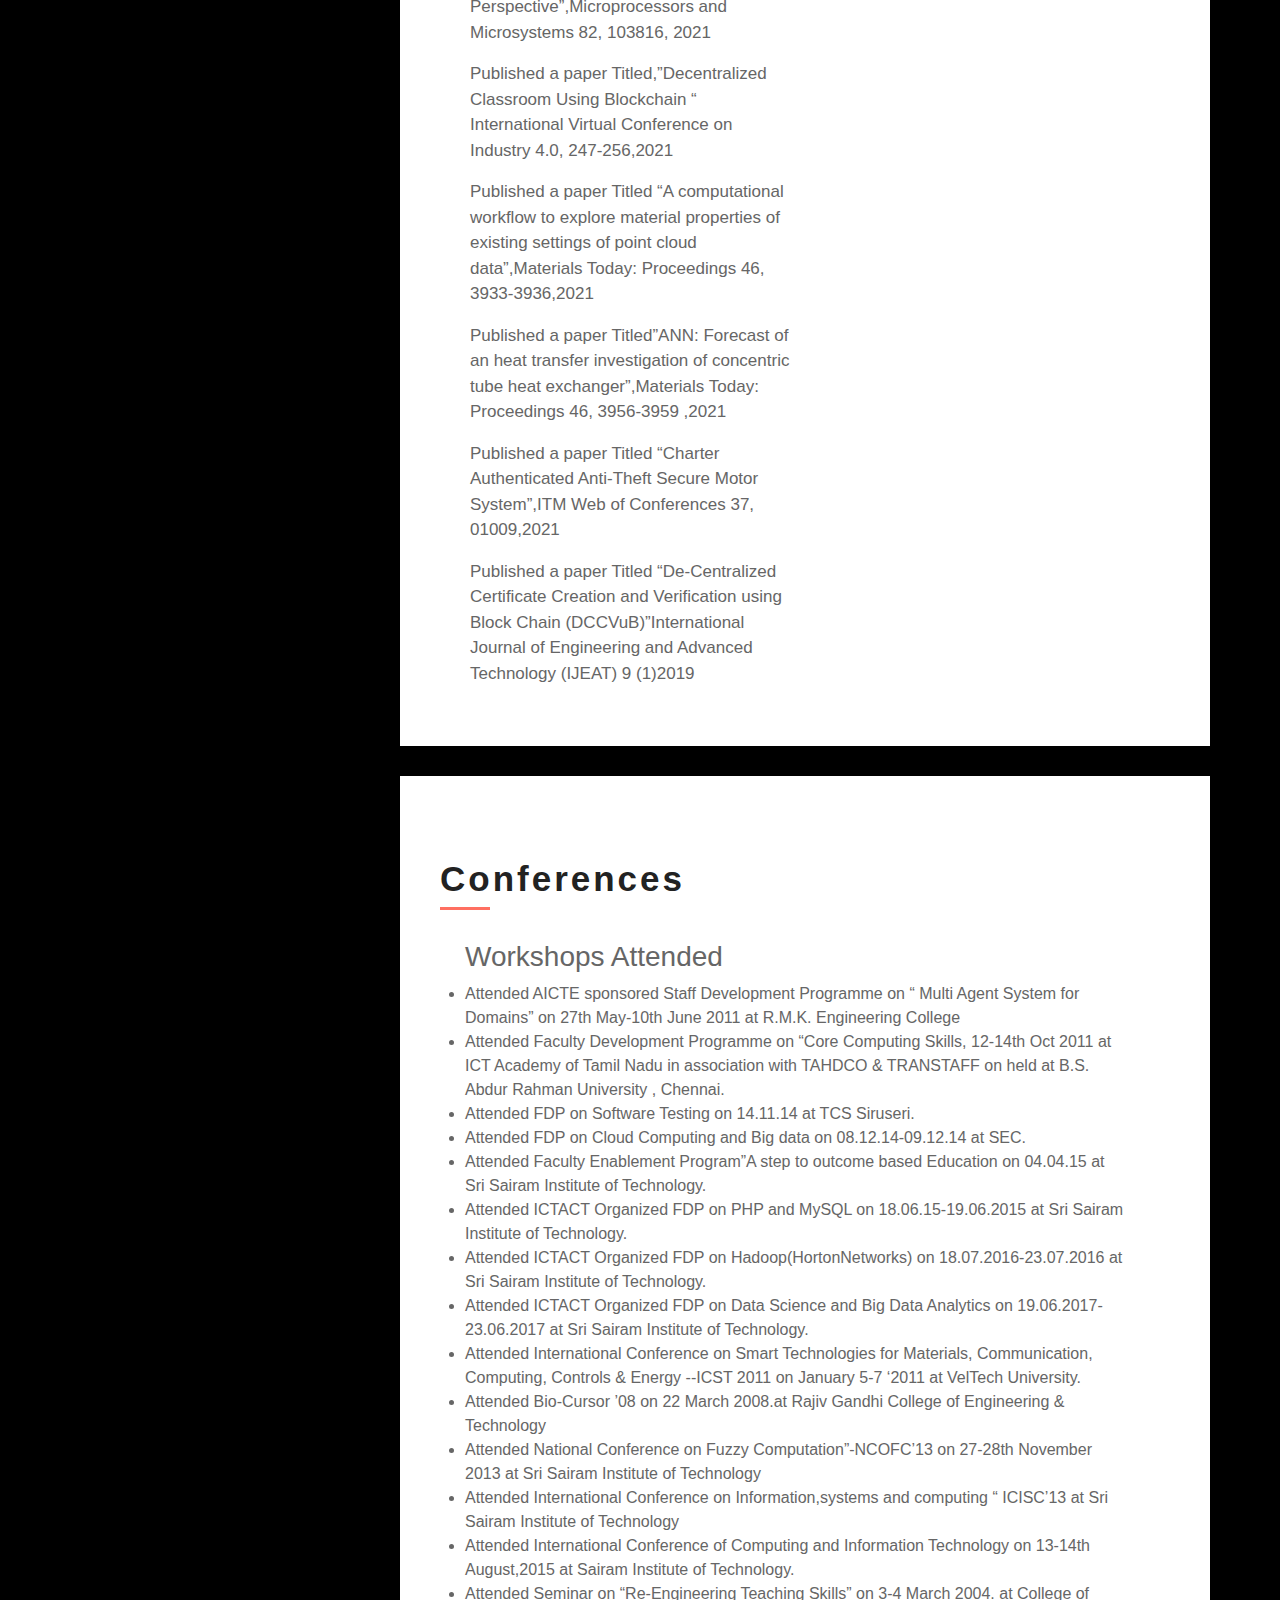
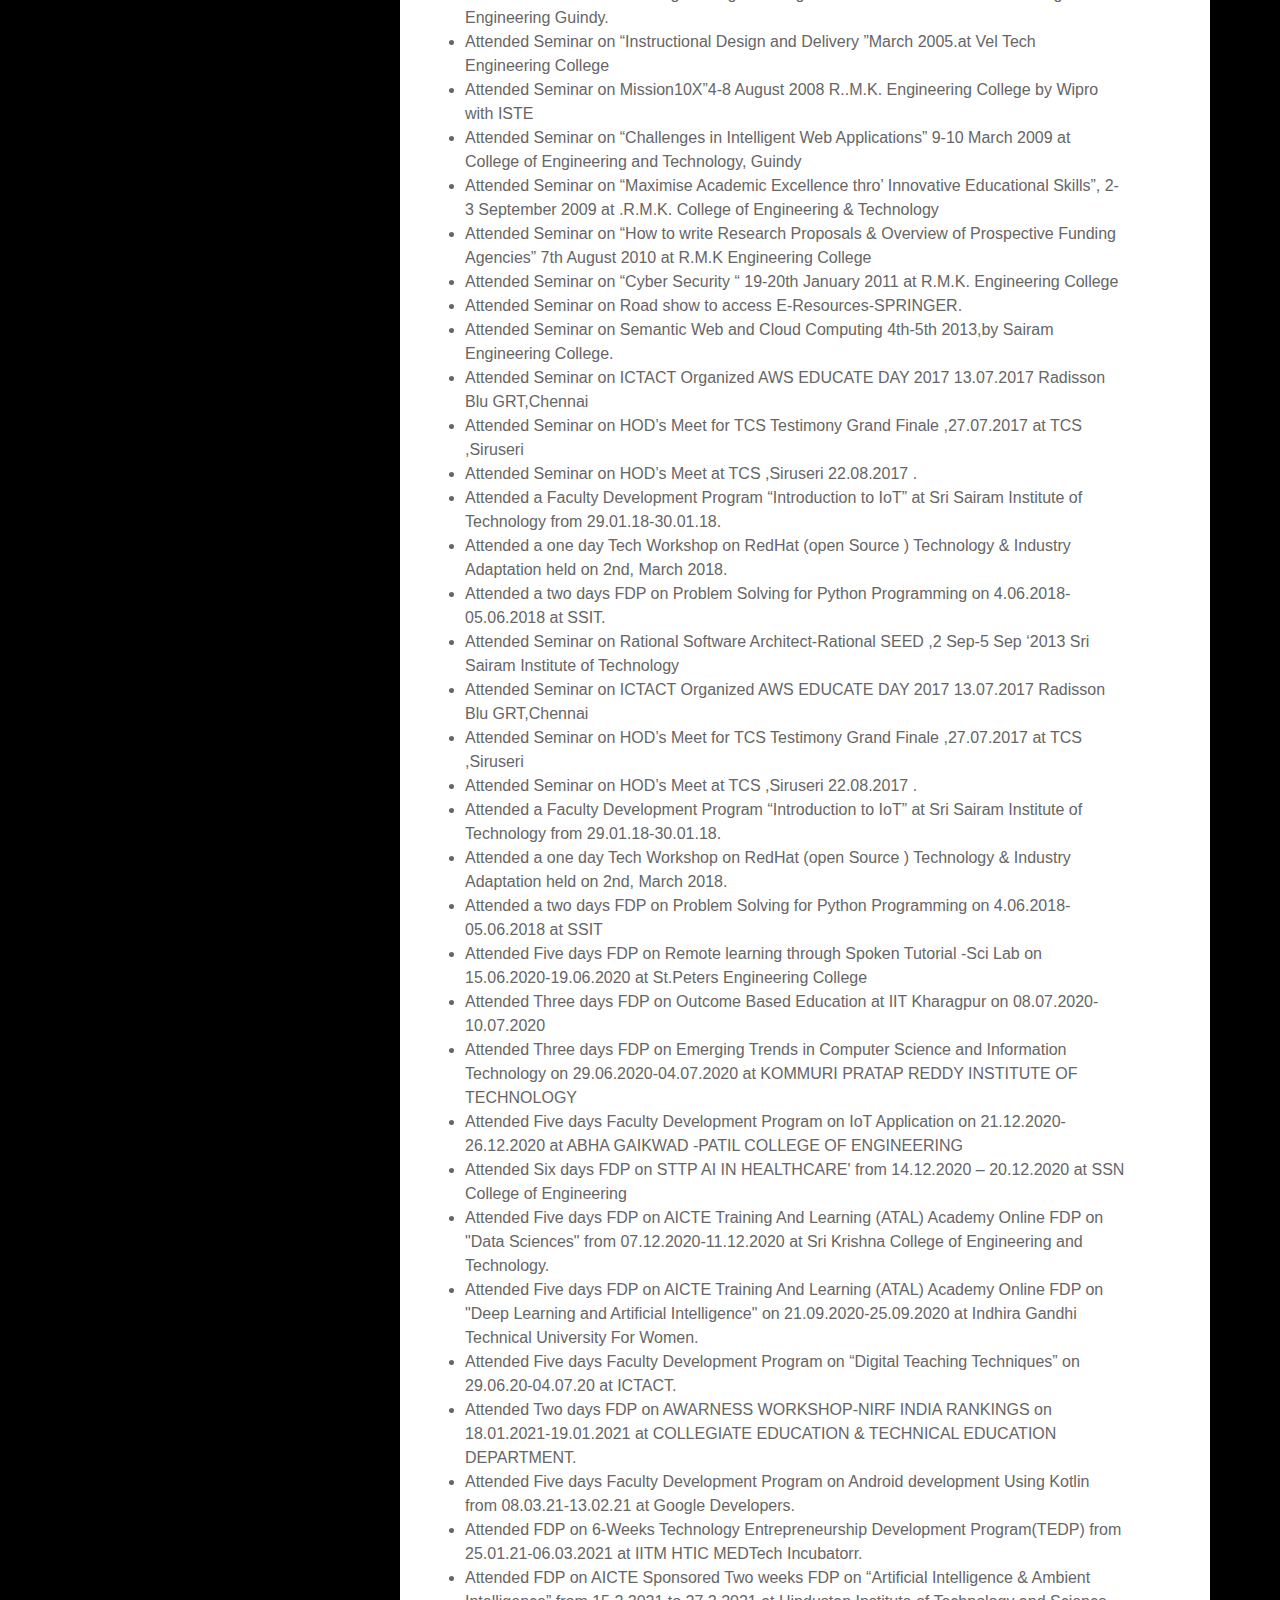
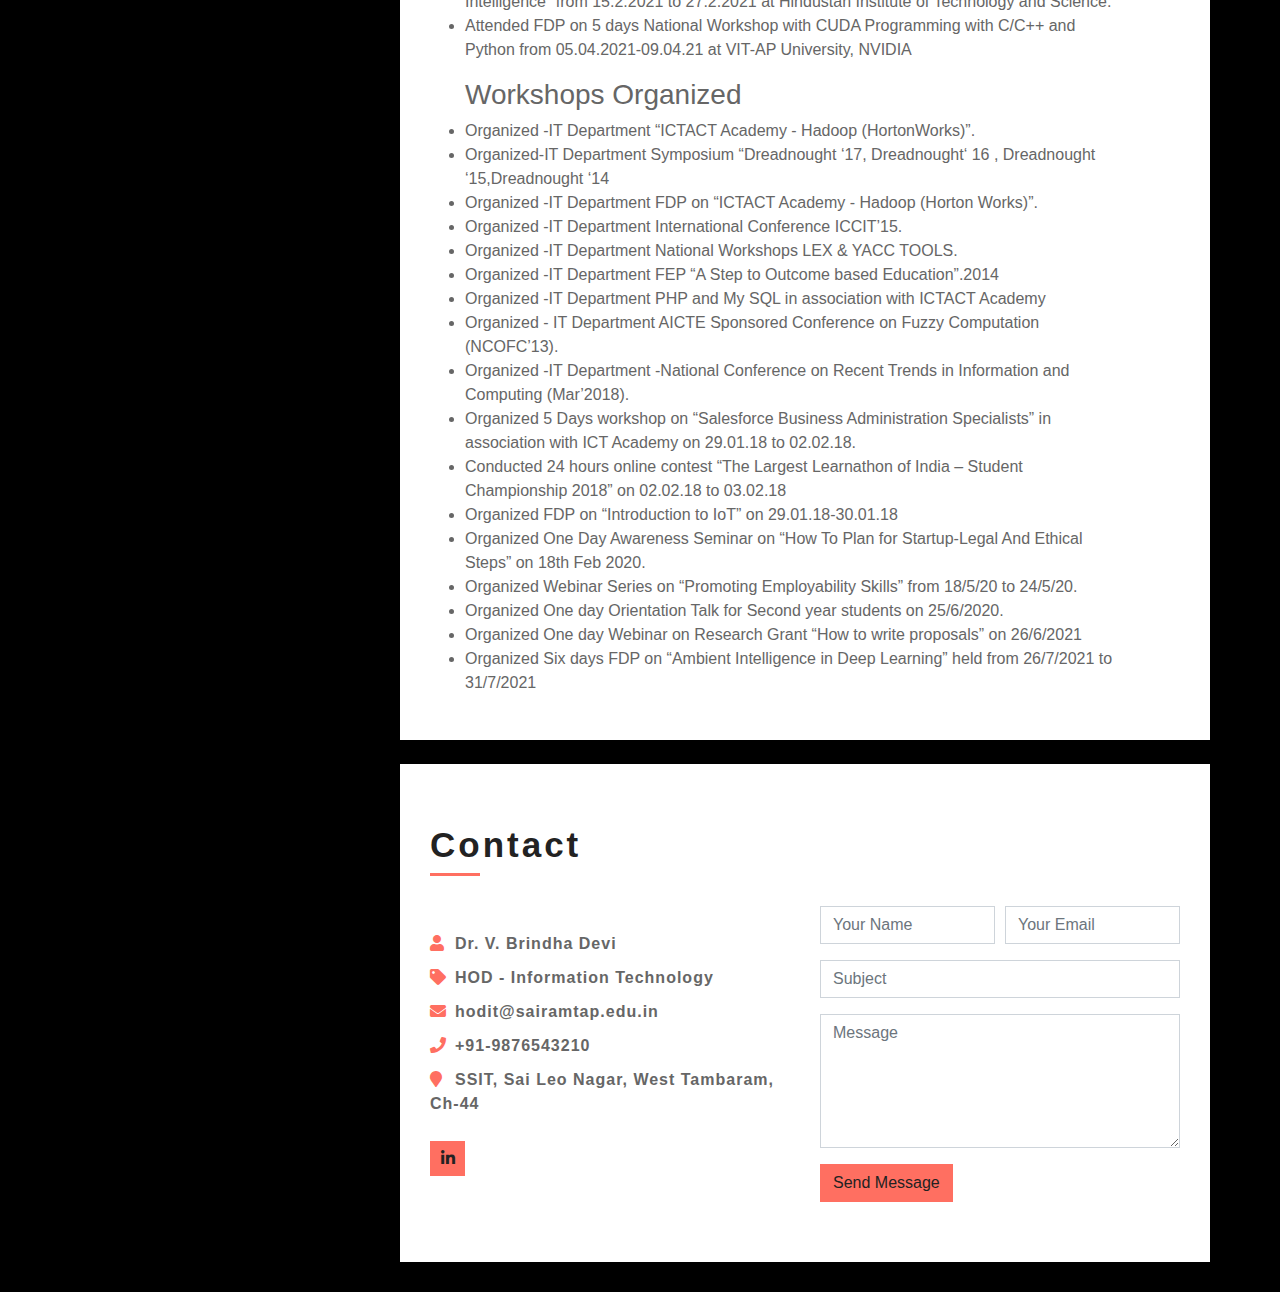
==== commit 5accfab5: "Add files via upload" ====
--- a/index.html
+++ b/index.html
@@ -3,18 +3,7 @@
   <head>
     <meta charset="utf-8" />
     <title>Dr. V. Brindha Devi</title>
-    <meta content="width=device-width, initial-scale=1.0" name="viewport" />
-    <meta content="Resume Website Template Free Download" name="keywords" />
-    <meta content="Resume Website Template Free Download" name="description" />
-
-    <!-- Favicon -->
-    <link href="img/favicon.ico" rel="icon" />
-
-    <!-- Google Fonts -->
-    <link
-      href="https://fonts.googleapis.com/css2?family=Open+Sans:300;400;600;700;800&display=swap"
-      rel="stylesheet"
-    />
+
 
     <!-- CSS Libraries -->
     <link
@@ -131,57 +120,56 @@
               <div class="col-md-6">
                 <div class="srv-col">
                   <i class="fa fa-book"></i>
-                  <h3>My Publications</h3>
                     <ul>
-                        <li>Published a Paper on “:A NOVEL APPROACH FOR INTRUSION DETECTION USING
-                            GENETIC ALGORITHM AND SVM TREE” Vol 75,No 11,pp 172-179,NOV 2013, in
-                            Pensee Journal, ISBN 0031-4773 FRANCE PENSEE.</li>
-                        <li>Published a paper titled “Bus pass and Ticket Automation System” in IJCERT Journal on
-                            August 2016.ISSN (o) 2349-7084.</li>
-                        <li>Published a paper on ‘An Intelligent Temporal Adaptive Genetic Fuzzy Classification
+                      <h3>My Publications</h3>
+                      <br>
+                        <p>Published a Paper on “:A NOVEL APPROACH FOR INTRUSION DETECTION USING GENETIC ALGORITHM AND SVM TREE” Vol 75,No 11,pp 172-179,NOV 2013, in Pensee Journal, ISBN 0031-4773 FRANCE PENSEE.</p>
+                        <p>Published a paper titled “Bus pass and Ticket Automation System” in IJCERT Journal on
+                            August 2016.ISSN (o) 2349-7084.</p>
+                        <p>Published a paper on ‘An Intelligent Temporal Adaptive Genetic Fuzzy Classification
                             Algorithm for Effective Intrusion Detection’,Transylvanian Review,
-                            vol.24,no.8.(Annexure-I).</li>
-                        <li>Published a paper on “Modelling Network Intrusion Detection System using Genetic and
+                            vol.24,no.8.(Annexure-I).</p>
+                        <p>Published a paper on “Modelling Network Intrusion Detection System using Genetic and
                             Neural Network” pp 22-30, in International Journal of Applied Engineering and Research
                             Annexure-2, Serial No:8565.
-                            </li>
-                        <li>Published a paper titled “An Intelligent Agent based Incremental Feature Selection
+                            </p>
+                        <p>Published a paper titled “An Intelligent Agent based Incremental Feature Selection
                             Algorithm for Effective Intrusion Detection in MANET” in Asian Journal of Research in
-                            social science and Humanities.</li>
-                        <li>Published a paper titled, ‘Neural KDE Based Behaviour Model for Detecting Intrusions
-                            in Network Environment’ Vol.06,No.4,pp.166-173.</li>
-                        <li>Published a paper Titled, ‘A Virtual Keyboard Security System for Automated Teller
-                            Machine’,in International Journal of Engineering and Technology ,2018,vol 7. pp-59-63.</li>
-                        <li>Published a paper Titled, ‘A Effective Cloud Based Personal Emergency Response System
+                            social science and Humanities.</p>
+                        <p>Published a paper titled, ‘Neural KDE Based Behaviour Model for Detecting Intrusions
+                            in Network Environment’ Vol.06,No.4,pp.166-173.</p>
+                        <p>Published a paper Titled, ‘A Virtual Keyboard Security System for Automated Teller
+                            Machine’,in International Journal of Engineering and Technology ,2018,vol 7. pp-59-63.</p>
+                        <p>Published a paper Titled, ‘A Effective Cloud Based Personal Emergency Response System
                             by providing privacy protection for the Medical Data ’,in International Journal of
-                            Engineering and Technology ,2018,vol 7. pp-261-265.</li>
-                        <li>Published a paper Titled, “IoT-based traffic prediction and traffic signal control system for
-                            smart city” in Soft Computing 25 (18), 2021,pp -12241-12248.</li>
-                        <li>Published a paper Titled,”Allocation of Vehicle Based on the Availability Using Machine
+                            Engineering and Technology ,2018,vol 7. pp-261-265.</p>
+                        <p>Published a paper Titled, “IoT-based traffic prediction and traffic signal control system for
+                            smart city” in Soft Computing 25 (18), 2021,pp -12241-12248.</p>
+                        <p>Published a paper Titled,”Allocation of Vehicle Based on the Availability Using Machine
                             Learning” , 2021 IEEE International Power and Renewable Energy Conference (IPRECON),
                             1-6 ,2021
-                            </li>
-                        <li>Published a paper Titled, “Voting Booth Helper System Using Machine Learning”,2021 IEEE
-                            International Power and Renewable Energy Conference (IPRECON), 1-6</li>
-                        <li>Published a paper Titled,”Prehistoric Stone Image Tamil Character Recognition using
+                            </p>
+                        <p>Published a paper Titled, “Voting Booth Helper System Using Machine Learning”,2021 IEEE
+                            International Power and Renewable Energy Conference (IPRECON), 1-6</p>
+                        <p>Published a paper Titled,”Prehistoric Stone Image Tamil Character Recognition using
                             Optimized Deep Neural Network using Zernike Moments and Simplex Method”,Turkish
-                            Journal of Computer and Mathematics Education (TURCOMAT) 12-11-2021</li>
-                        <li>Published a paper Titled,”Intelligent Tourist System For The 21st Century”,Journal of
-                            Physics: Conference Series 1911 (1), 012020.</li>
-                        <li>Published a paper Titled,”The Defense Against Jamming Attack in Cognitive Radio
+                            Journal of Computer and Mathematics Education (TURCOMAT) 12-11-2021</p>
+                        <p>Published a paper Titled,”Intelligent Tourist System For The 21st Century”,Journal of
+                            Physics: Conference Series 1911 (1), 012020.</p>
+                        <p>Published a paper Titled,”The Defense Against Jamming Attack in Cognitive Radio
                             Networks: Energy Efficiency Management Perspective”,Microprocessors and Microsystems
-                            82, 103816, 2021</li>
-                        <li>Published a paper Titled,”Decentralized Classroom Using Blockchain “ International
-                            Virtual Conference on Industry 4.0, 247-256,2021</li>
-                        <li>Published a paper Titled “A computational workflow to explore material properties of
-                            existing settings of point cloud data”,Materials Today: Proceedings 46, 3933-3936,2021</li>
-                        <li>Published a paper Titled”ANN: Forecast of an heat transfer investigation of concentric
-                            tube heat exchanger”,Materials Today: Proceedings 46, 3956-3959 ,2021</li>
-                        <li>Published a paper Titled “Charter Authenticated Anti-Theft Secure Motor System”,ITM
-                            Web of Conferences 37, 01009,2021</li>
-                        <li>Published a paper Titled “De-Centralized Certificate Creation and Verification using
+                            82, 103816, 2021</p>
+                        <p>Published a paper Titled,”Decentralized Classroom Using Blockchain “ International
+                            Virtual Conference on Industry 4.0, 247-256,2021</p>
+                        <p>Published a paper Titled “A computational workflow to explore material properties of
+                            existing settings of point cloud data”,Materials Today: Proceedings 46, 3933-3936,2021</p>
+                        <p>Published a paper Titled”ANN: Forecast of an heat transfer investigation of concentric
+                            tube heat exchanger”,Materials Today: Proceedings 46, 3956-3959 ,2021</p>
+                        <p>Published a paper Titled “Charter Authenticated Anti-Theft Secure Motor System”,ITM
+                            Web of Conferences 37, 01009,2021</p>
+                        <p>Published a paper Titled “De-Centralized Certificate Creation and Verification using
                             Block Chain (DCCVuB)”International Journal of Engineering and Advanced Technology
-                            (IJEAT) 9 (1)2019</li>
+                            (IJEAT) 9 (1)2019</p>
                     </ul>
                 </div>
               </div>
@@ -201,31 +189,110 @@
                 <ul>
                     <h3>Workshops Attended</h3>
                     <li>Attended AICTE sponsored Staff Development Programme on “ Multi Agent System
-                        for Domains” on 27th May-10th June 2011 at R.M.K. Engineering College</li>
-                    <li>Attended AICTE sponsored Staff Development Programme on “ Multi Agent System
-                        for Domains” on 27th May-10th June 2011 at R.M.K. Engineering College</li>
-                    <li>Attended FDP on Software Testing on 14.11.14 at TCS Siruseri.</li>
+                      for Domains” on 27th May-10th June 2011 at R.M.K. Engineering College</li>
+                    <li>Attended Faculty Development Programme on “Core Computing Skills, 12-14th Oct
+                      2011 at ICT Academy of Tamil Nadu in association with TAHDCO & TRANSTAFF
+                      on held at B.S. Abdur Rahman University , Chennai.</li> 
+                    <li>Attended FDP on Software Testing on 14.11.14 at TCS Siruseri.</li> 
                     <li>Attended FDP on Cloud Computing and Big data on 08.12.14-09.12.14 at SEC.</li>
-                    <li>Attended Faculty Enablement Program”A step to outcome based Education on 04.04.15 at Sri Sairam Institute of Technology.</li>
+                    <li>Attended Faculty Enablement Program”A step to outcome based Education on
+                      04.04.15 at Sri Sairam Institute of Technology.</li>
                     <li>Attended ICTACT Organized FDP on PHP and MySQL on 18.06.15-19.06.2015 at Sri
-                        Sairam Institute of Technology</li>
+                        Sairam Institute of Technology.</li>
                     <li>Attended ICTACT Organized FDP on Hadoop(HortonNetworks) on
-                        18.07.2016-23.07.2016 at Sri Sairam Institute of Technology.</li>
+                          18.07.2016-23.07.2016 at Sri Sairam Institute of Technology.</li>
                     <li>Attended ICTACT Organized FDP on Data Science and Big Data Analytics on
-                        19.06.2017-23.06.2017 at Sri Sairam Institute of Technology.
-                        </li>
+                      19.06.2017-23.06.2017 at Sri Sairam Institute of Technology.</li>
                     <li>Attended International Conference on Smart Technologies for Materials,
-                        Communication, Computing, Controls & Energy --ICST 2011 on January 5-7 ‘2011
-                        at VelTech University.
-                        </li>
+                      Communication, Computing, Controls & Energy --ICST 2011 on January 5-7 ‘2011
+                      at VelTech University.</li>
+                    <li>Attended Bio-Cursor ’08 on 22 March 2008.at Rajiv Gandhi College of Engineering
+                      & Technology</li>
+                    <li>Attended National Conference on Fuzzy Computation”-NCOFC’13 on 27-28th
+                      November 2013 at Sri Sairam Institute of Technology</li>
+                    <li>Attended International Conference on Information,systems and computing “ ICISC’13
+                      at Sri Sairam Institute of Technology</li>
+                    <li>Attended International Conference of Computing and Information Technology on
+                      13-14th August,2015 at Sairam Institute of Technology.
+                      </li>
+                    <li>Attended Seminar on “Re-Engineering Teaching Skills” on 3-4 March 2004. at
+                      College of Engineering Guindy.</li>
+                    <li>Attended Seminar on “Instructional Design and Delivery ”March 2005.at Vel Tech
+                      Engineering College</li>
+                    <li>Attended Seminar on Mission10X”4-8 August 2008 R..M.K. Engineering College by
+                      Wipro with ISTE</li>
                     <li>Attended Seminar on “Challenges in Intelligent Web Applications” 9-10 March 2009
-                        at College of Engineering and Technology, Guindy</li>
+                      at College of Engineering and Technology, Guindy</li>
+                    <li>Attended Seminar on “Maximise Academic Excellence thro’ Innovative Educational
+                      Skills”, 2-3 September 2009 at .R.M.K. College of Engineering & Technology</li>
+                    <li>Attended Seminar on “How to write Research Proposals & Overview of Prospective
+                      Funding Agencies” 7th August 2010 at R.M.K Engineering College</li>
+                    <li>Attended Seminar on “Cyber Security “ 19-20th January 2011 at R.M.K. Engineering
+                      College</li>
+                    <li>Attended Seminar on Road show to access E-Resources-SPRINGER.</li>
+                    <li>Attended Seminar on Semantic Web and Cloud Computing 4th-5th 2013,by Sairam Engineering College.</li>
+                    <li>Attended Seminar on ICTACT Organized AWS EDUCATE DAY 2017 13.07.2017
+                      Radisson Blu GRT,Chennai</li>
+                    <li>Attended Seminar on HOD’s Meet for TCS Testimony Grand Finale ,27.07.2017 at
+                      TCS ,Siruseri</li>
                     <li>Attended Seminar on HOD’s Meet at TCS ,Siruseri 22.08.2017 .</li>
+                    <li>Attended a Faculty Development Program “Introduction to IoT” at Sri Sairam
+                      Institute of Technology from 29.01.18-30.01.18.
+                      </li>
+                    <li>Attended a one day Tech Workshop on RedHat (open Source ) Technology & Industry
+                      Adaptation held on 2nd, March 2018.</li>
+                    <li>Attended a two days FDP on Problem Solving for Python Programming on
+                      4.06.2018-05.06.2018 at SSIT.</li>
                     <li>Attended Seminar on Rational Software Architect-Rational SEED ,2 Sep-5 Sep ‘2013
-                        Sri Sairam Institute of Technology
-                        </li>
+                      Sri Sairam Institute of Technology</li>
+                    <li>Attended Seminar on ICTACT Organized AWS EDUCATE DAY 2017 13.07.2017
+                      Radisson Blu GRT,Chennai</li>
+                    <li>Attended Seminar on HOD’s Meet for TCS Testimony Grand Finale ,27.07.2017 at
+                      TCS ,Siruseri
+                      </li>
+                    <li>Attended Seminar on HOD’s Meet at TCS ,Siruseri 22.08.2017 .</li>
+                    <li>Attended a Faculty Development Program “Introduction to IoT” at Sri Sairam
+                      Institute of Technology from 29.01.18-30.01.18.
+                      </li>
+                    <li>Attended a one day Tech Workshop on RedHat (open Source ) Technology & Industry
+                      Adaptation held on 2nd, March 2018.
+                      </li>
+                    <li>Attended a two days FDP on Problem Solving for Python Programming on
+                      4.06.2018-05.06.2018 at SSIT</li>
+                    <li>Attended Five days FDP on Remote learning through Spoken Tutorial -Sci Lab on
+                      15.06.2020-19.06.2020 at St.Peters Engineering College</li>
+                    <li>Attended Three days FDP on Outcome Based Education at IIT Kharagpur on
+                      08.07.2020-10.07.2020
+                      </li>
+                    <li>Attended Three days FDP on Emerging Trends in Computer Science and Information
+                      Technology on 29.06.2020-04.07.2020 at KOMMURI PRATAP REDDY INSTITUTE OF
+                      TECHNOLOGY</li>
                     <li>Attended Five days Faculty Development Program on IoT Application on
-                        21.12.2020-26.12.2020 at ABHA GAIKWAD -PATIL COLLEGE OF ENGINEERING</li>
+                      21.12.2020-26.12.2020 at ABHA GAIKWAD -PATIL COLLEGE OF ENGINEERING</li>
+                    <li>Attended Six days FDP on STTP AI IN HEALTHCARE' from 14.12.2020 – 20.12.2020 at
+                      SSN College of Engineering</li>
+                    <li>Attended Five days FDP on AICTE Training And Learning (ATAL) Academy Online FDP on
+                      "Data Sciences" from 07.12.2020-11.12.2020 at Sri Krishna College of Engineering and
+                      Technology.
+                      </li>
+                    <li>Attended Five days FDP on AICTE Training And Learning (ATAL) Academy Online FDP on
+                      "Deep Learning and Artificial Intelligence" on 21.09.2020-25.09.2020 at Indhira Gandhi
+                      Technical University For Women.</li>
+                    <li>Attended Five days Faculty Development Program on “Digital Teaching Techniques” on
+                      29.06.20-04.07.20 at ICTACT.
+                      </li>
+                    <li>Attended Two days FDP on AWARNESS WORKSHOP-NIRF INDIA RANKINGS on
+                      18.01.2021-19.01.2021 at COLLEGIATE EDUCATION & TECHNICAL EDUCATION
+                      DEPARTMENT.
+                      </li>
+                    <li>Attended Five days Faculty Development Program on Android development Using
+                      Kotlin from 08.03.21-13.02.21 at Google Developers.</li>
+                    <li>Attended FDP on 6-Weeks Technology Entrepreneurship Development Program(TEDP) from
+                      25.01.21-06.03.2021 at IITM HTIC MEDTech Incubatorr.</li>
+                    <li>Attended FDP on AICTE Sponsored Two weeks FDP on “Artificial Intelligence & Ambient
+                      Intelligence” from 15.2.2021 to 27.2.2021 at Hindustan Institute of Technology and Science.</li>
+                    <li>Attended FDP on 5 days National Workshop with CUDA Programming with C/C++ and
+                      Python from 05.04.2021-09.04.21 at VIT-AP University, NVIDIA</li>
                 </ul>
                 <ul>
                     <h3>Workshops Organized</h3>
@@ -233,17 +300,29 @@
                     </li>
                     <li>Organized-IT Department Symposium “Dreadnought ‘17, Dreadnought‘ 16
                         , Dreadnought ‘15,Dreadnought ‘14</li>
-                    <li>Organized -IT Department FEP “A Step to Outcome based Education”.2014
+                    <li>Organized -IT Department FDP on “ICTACT Academy - Hadoop (Horton Works)”.</li>
+                    <li>Organized -IT Department International Conference ICCIT’15.</li>
+                    <li>Organized -IT Department National Workshops LEX & YACC TOOLS.</li>
+                    <li>Organized -IT Department FEP “A Step to Outcome based Education”.2014</li>
+                    <li>Organized -IT Department PHP and My SQL in association with ICTACT Academy</li>
+                    <li>Organized - IT Department AICTE Sponsored Conference on Fuzzy Computation
+                      (NCOFC’13).</li>
+                    <li>Organized -IT Department -National Conference on Recent Trends in Information and
+                      Computing (Mar’2018).</li>
+                    <li>Organized 5 Days workshop on “Salesforce Business Administration Specialists” in
+                      association with ICT Academy on 29.01.18 to 02.02.18.</li>
+                    <li>Conducted 24 hours online contest “The Largest Learnathon of India – Student
+                      Championship 2018” on 02.02.18 to 03.02.18</li>
+                    <li>Organized FDP on “Introduction to IoT” on 29.01.18-30.01.18</li>
+                    <li>Organized One Day Awareness Seminar on “How To Plan for Startup-Legal And Ethical
+                      Steps” on 18th Feb 2020.</li>
+                    <li>Organized Webinar Series on “Promoting Employability Skills” from 18/5/20 to 24/5/20.
                     </li>
                     <li>Organized One day Orientation Talk for Second year students on 25/6/2020.
                     </li>
-                    <li>Organized Webinar Series on “Promoting Employability Skills” from 18/5/20 to 24/5/20</li>
+                    <li>Organized One day Webinar on Research Grant “How to write proposals” on 26/6/2021</li>
                     <li>Organized Six days FDP on “Ambient Intelligence in Deep Learning” held from
-                        26/7/2021 to 31/7/2021.</li>
-                    <li>Organized One Day Awareness Seminar on “How To Plan for Startup-Legal And Ethical
-                        Steps” on 18th Feb 2020.</li>
-                    <li>Conducted 24 hours online contest “The Largest Learnathon of India – Student
-                        Championship 2018” on 02.02.18 to 03.02.18</li>
+                      26/7/2021 to 31/7/2021</li>
                 </ul>
             </div>
           </div>
--- a/css/style.css
+++ b/css/style.css
@@ -3,12 +3,13 @@
 /**********************************/
 body {
     color: #666666;
+    font-family: 'Inter', sans-serif;
     background: black;
-    font-family: 'Open Sans', sans-serif;
 }
 
 a {
     color: #F6D155;
+    font-family: 'Inter', sans-serif;
     transition: all .3s;
 }
 
@@ -17,6 +18,7 @@
 a:focus {
     color: #FF6F61;
     outline: none;
+    font-family: 'Inter', sans-serif;
     text-decoration: none;
 }
 
@@ -48,31 +50,38 @@
     padding: 15px;
     float: left;
     background: black;
+    
 }
 
 .wrapper .sidebar-header,
 .wrapper .sidebar-footer {
     display: none;
+    border-radius: 5px;
 }
 
 .navbar {
     padding: 15px;
     background: #F6D155 !important;
+    font-family: 'Inter', sans-serif;
+    border-radius: 5px;
 }
 
 .navbar-expand-md .navbar-nav .nav-item {
     width: 100%;
+    font-family: 'Inter', sans-serif;
     border-top: 1px solid rgba(255, 255, 255, .2);
 }
 
 .navbar-expand-md .navbar-nav .nav-item:first-child{
     border-top: none;
+    font-family: 'Inter', sans-serif;
 }
 
 .navbar-expand-md .navbar-nav .nav-link {
     color: black;
     padding: 5px 15px 7px 15px;
     transition: all .3s;
+    font-family: 'Inter', sans-serif;
 }
 
 .navbar-expand-md .navbar-nav .nav-link i {
@@ -84,12 +93,12 @@
 
 .navbar-expand-md .navbar-nav .nav-link:hover,
 .navbar-expand-md .navbar-nav .nav-link.active {
-    color: blue;
+    color: #FF6F61;
 }
 
 .navbar-expand-md .navbar-nav .nav-link:hover i,
 .navbar-expand-md .navbar-nav .nav-link.active i{
-    color: blue;
+    color: #FF6F61;
 }
 
 
@@ -104,6 +113,7 @@
 @media (min-width: 768px) {
     .wrapper .content {
         padding: 30px 0px 30px 30px;
+        
     }
     
     .wrapper .content::before,
@@ -134,6 +144,7 @@
         scrollbar-width: thin;
         scrollbar-color: gray;
         z-index: 2;
+        border-radius: 5px;
     }
 
     .wrapper .sidebar:hover {
@@ -145,6 +156,7 @@
         width: calc(100% - 50px);
         margin-left: 50px;
         float: right;
+        border-radius: 5px;
     }
     
     .wrapper .sidebar:hover  .sidebar-header {
@@ -160,6 +172,7 @@
     
     .navbar-brand {
         display: none;
+        border-radius: 5px;
     }
     
     .navbar {
@@ -195,6 +208,7 @@
         bottom: 0;
         padding: 15px;
         font-size: 0;
+        font-family: 'Inter', sans-serif;
         text-align: center;
         background: #F6D155;
     }
@@ -202,6 +216,7 @@
     .sidebar .sidebar-footer a {
         display: inline-block;
         width: 40px;
+        font-family: 'Inter', sans-serif;
         height: 40px;
         padding: 5px 0;
         margin: 0 15px 15px 0;
@@ -314,20 +329,19 @@
 
 .header .content-inner {
     padding: 100px 30px;
-    background: url(../img/profile.png) right bottom no-repeat;
     background-size: contain;
 }
 
 .header p {
     color: #FF6F61;
-    font-size: 22px;
-    font-weight: 600;
+    font-size: 30px;
+    font-weight: 750;
     margin-bottom: 10px;
 }
 
 .header h1 {
     color: #222222;
-    font-size: 50px;
+    font-size: 55px;
     font-weight: 700;
 }
 
@@ -335,11 +349,12 @@
     display: inline-block;
     margin: 0;
     height: 25px;
-    font-size: 25px;
+    font-size: 40px;
 }
 
 .header .typed-text {
     display: none;
+    font-family: 'Inter', sans-serif;
 }
 
 .header .typed-cursor {
@@ -422,7 +437,6 @@
 /*********** About CSS ************/
 /**********************************/
 .about {
-    position: relative;
     padding: 60px 30px;
     background: #ffffff;
     border-bottom: 30px solid black;
@@ -460,12 +474,6 @@
     margin-top: 15px;
 }
 
-.about .skill-name p {
-    display: inline-block;
-    margin-bottom: 5px;
-    font-size: 16px;
-    font-weight: 400;
-}
 
 .about .skill-name p:last-child {
     float: right;
@@ -485,164 +493,9 @@
     transition: 1s;
 }
 
-
-/**********************************/
-/********* Education CSS **********/
-/**********************************/
-.education {
-    position: relative;
-    padding: 60px 30px;
-    background: #ffffff;
-    border-bottom: 30px solid black;
-}
-
-.education .edu-col {
-    position: relative;
-    width: 100%;
-    padding: 20px 0 20px 20px;
-    border-left: 1px solid #FF6F61;
-    border-bottom: 1px solid #FF6F61;
-}
-
-.education .col-md-6:first-child .edu-col {
-    padding-top: 0;
-}
-
-.education .col-md-6:last-child .edu-col {
-    border-bottom: none;
-    padding-bottom: 0;
-}
-
-@media (min-width: 768px) {
-    .education .col-md-6:nth-child(-n+2) .edu-col {
-        padding-top: 0;
-    }
-
-    .education .col-md-6:last-child .edu-col,
-    .education .col-md-6:nth-last-child(2) .edu-col {
-        border-bottom: none;
-        padding-bottom: 0;
-    }
-}
-
-.education .edu-col span {
-    position: relative;
-    display: block;
-    font-size: 13px;
-    letter-spacing: 1px;
-    margin-bottom: 10px;
-}
-
-.education .edu-col span::before {
-    position: absolute;
-    content: "";
-    width: 11px;
-    height: 11px;
-    background: #FF6F61;
-    top: 5px;
-    left: -26px;
-    border-radius: 5px;
-}
-
-.education .edu-col span i {
-    color: #FF6F61;
-}
-
-.education .edu-col h3 {
+.about p{
+    font-family: Inter;
     font-size: 20px;
-    font-weight: 700;
-    letter-spacing: 2px;
-}
-
-.education .edu-col p {
-    margin: 0;
-}
-
-
-/**********************************/
-/********* Experience CSS *********/
-/**********************************/
-.experience {
-    position: relative;
-    padding: 60px 30px;
-    background: #ffffff;
-    border-bottom: 30px solid black;
-}
-
-.experience .exp-col {
-    position: relative;
-    width: 100%;
-    padding: 20px 0 20px 20px;
-    border-left: 1px solid #FF6F61;
-    border-bottom: 1px solid #FF6F61;
-}
-
-.experience .col-md-6:first-child .exp-col {
-    padding-top: 0;
-}
-
-.experience .col-md-6:last-child .exp-col {
-    border-bottom: none;
-    padding-bottom: 0;
-}
-
-@media (min-width: 768px) {
-    .experience .col-md-6:nth-child(-n+2) .exp-col {
-        padding-top: 0;
-    }
-
-    .experience .col-md-6:last-child .exp-col,
-    .experience .col-md-6:nth-last-child(2) .exp-col {
-        border-bottom: none;
-        padding-bottom: 0;
-    }
-}
-
-.experience .exp-col span {
-    position: relative;
-    display: block;
-    font-size: 13px;
-    letter-spacing: 1px;
-    margin-bottom: 10px;
-}
-
-.experience .exp-col span::before {
-    position: absolute;
-    content: "";
-    width: 11px;
-    height: 11px;
-    background: #FF6F61;
-    top: 5px;
-    left: -26px;
-    border-radius: 5px;
-}
-
-.experience .exp-col span i {
-    color: #FF6F61;
-}
-
-.experience .exp-col h3 {
-    font-size: 20px;
-    font-weight: 700;
-    letter-spacing: 2px;
-    margin-bottom: 5px;
-}
-
-.experience .exp-col h4 {
-    font-size: 14px;
-    font-weight: 400;
-    font-style: italic;
-    margin-bottom: 5px;
-}
-
-.experience .exp-col h5 {
-    font-size: 16px;
-    font-weight: 600;
-    margin-bottom: 10px;
-}
-
-.experience .exp-col p {
-    margin: 0;
 }
 
 
@@ -660,7 +513,6 @@
     position: relative;
     width: 100%;
     margin-bottom: 30px;
-    list-style: disc;
 }
 
 .service .srv-col i {
@@ -676,14 +528,9 @@
     margin-bottom: 5px;
 }
 
-.service .srv-col ul {
-    list-style: disc;
-}
-
-.service .srv-col li{
-    float: left;
-    letter-spacing: 0px;
-    padding: 20px;
+.service .srv-col p{
+    font-family: 'Inter', sans-serif;
+    font-size: 17px;
 }
 
 .service .exp-col h4 {
@@ -693,7 +540,6 @@
     margin-bottom: 5px;
 }
 
-
 .experience .exp-col h5 {
     font-size: 16px;
     font-weight: 600;
@@ -717,7 +563,7 @@
 .portfolio .content-inner{
     background-color: white;
     position: relative;
-    padding: 40px 100px 1000px 40px;
+    padding: 40px 100px 3000px 40px;
 }
 /**********************************/
 /*********** Review CSS ***********/
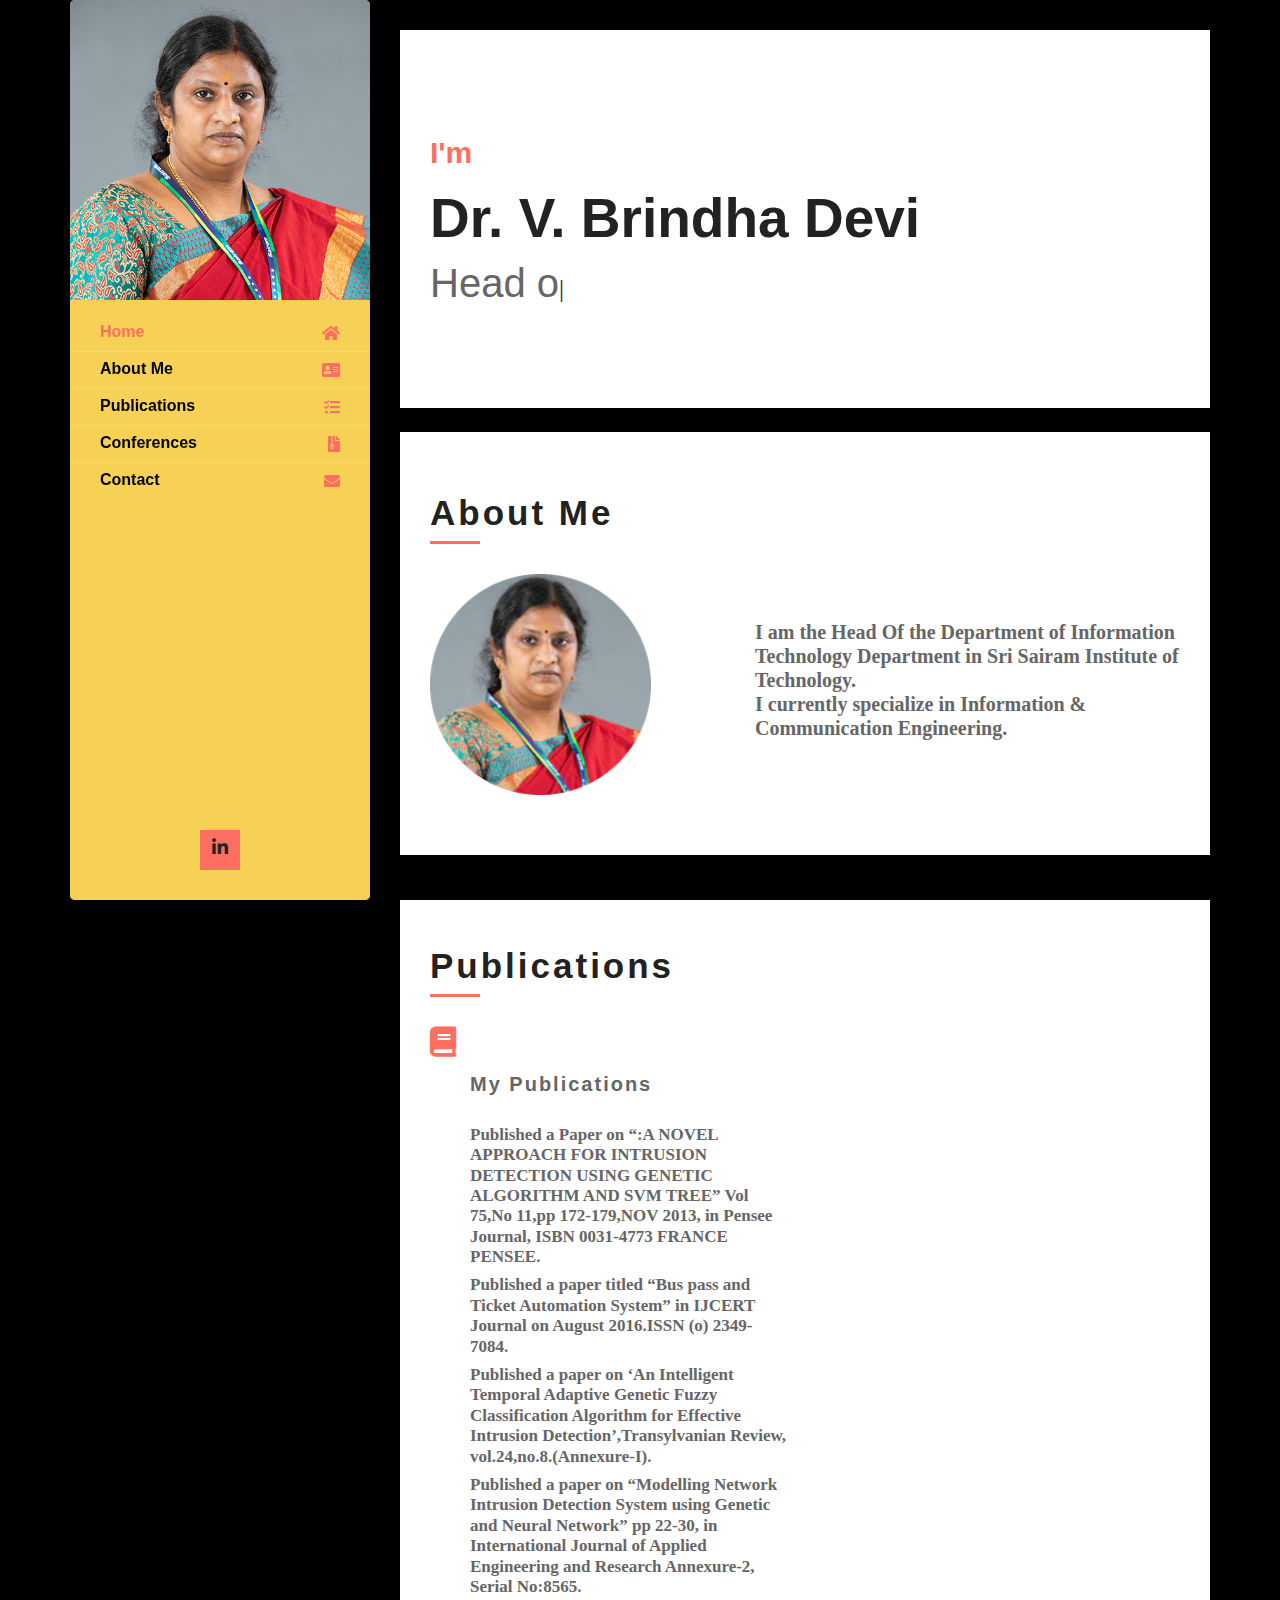
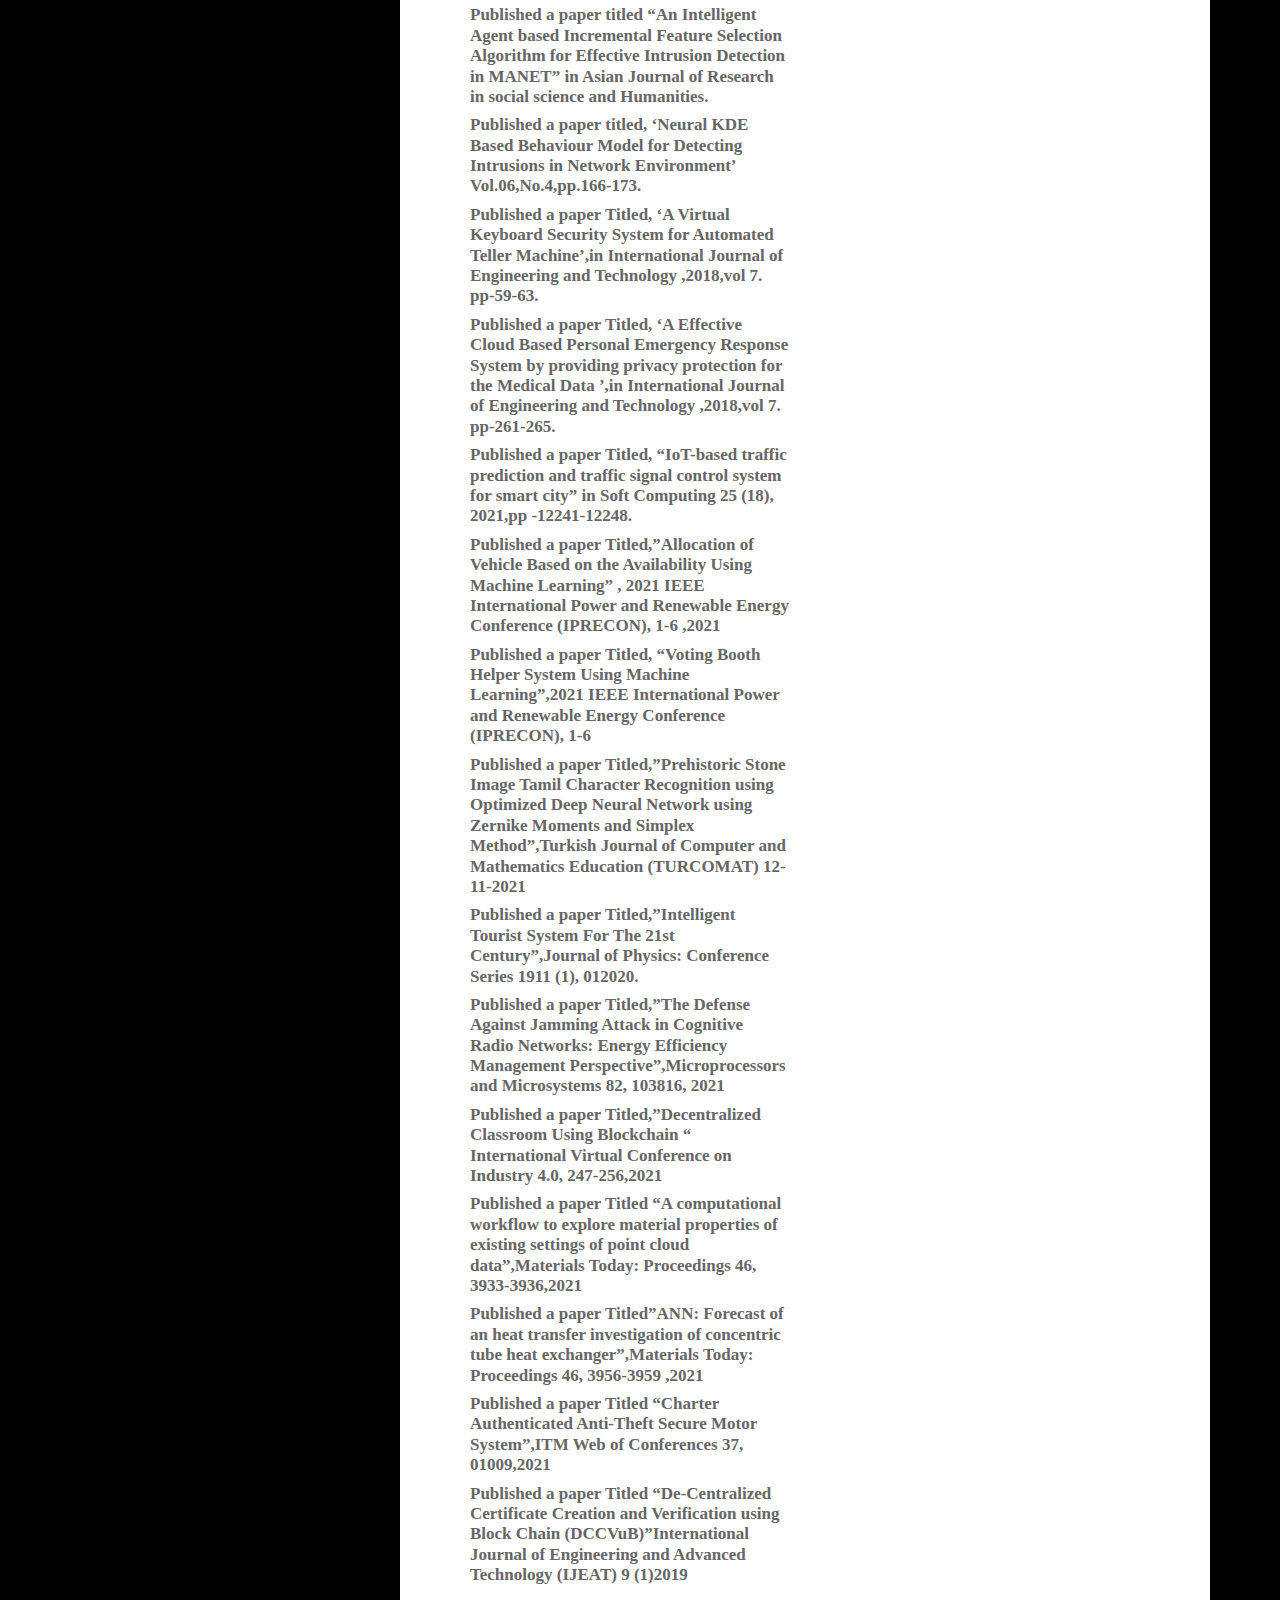
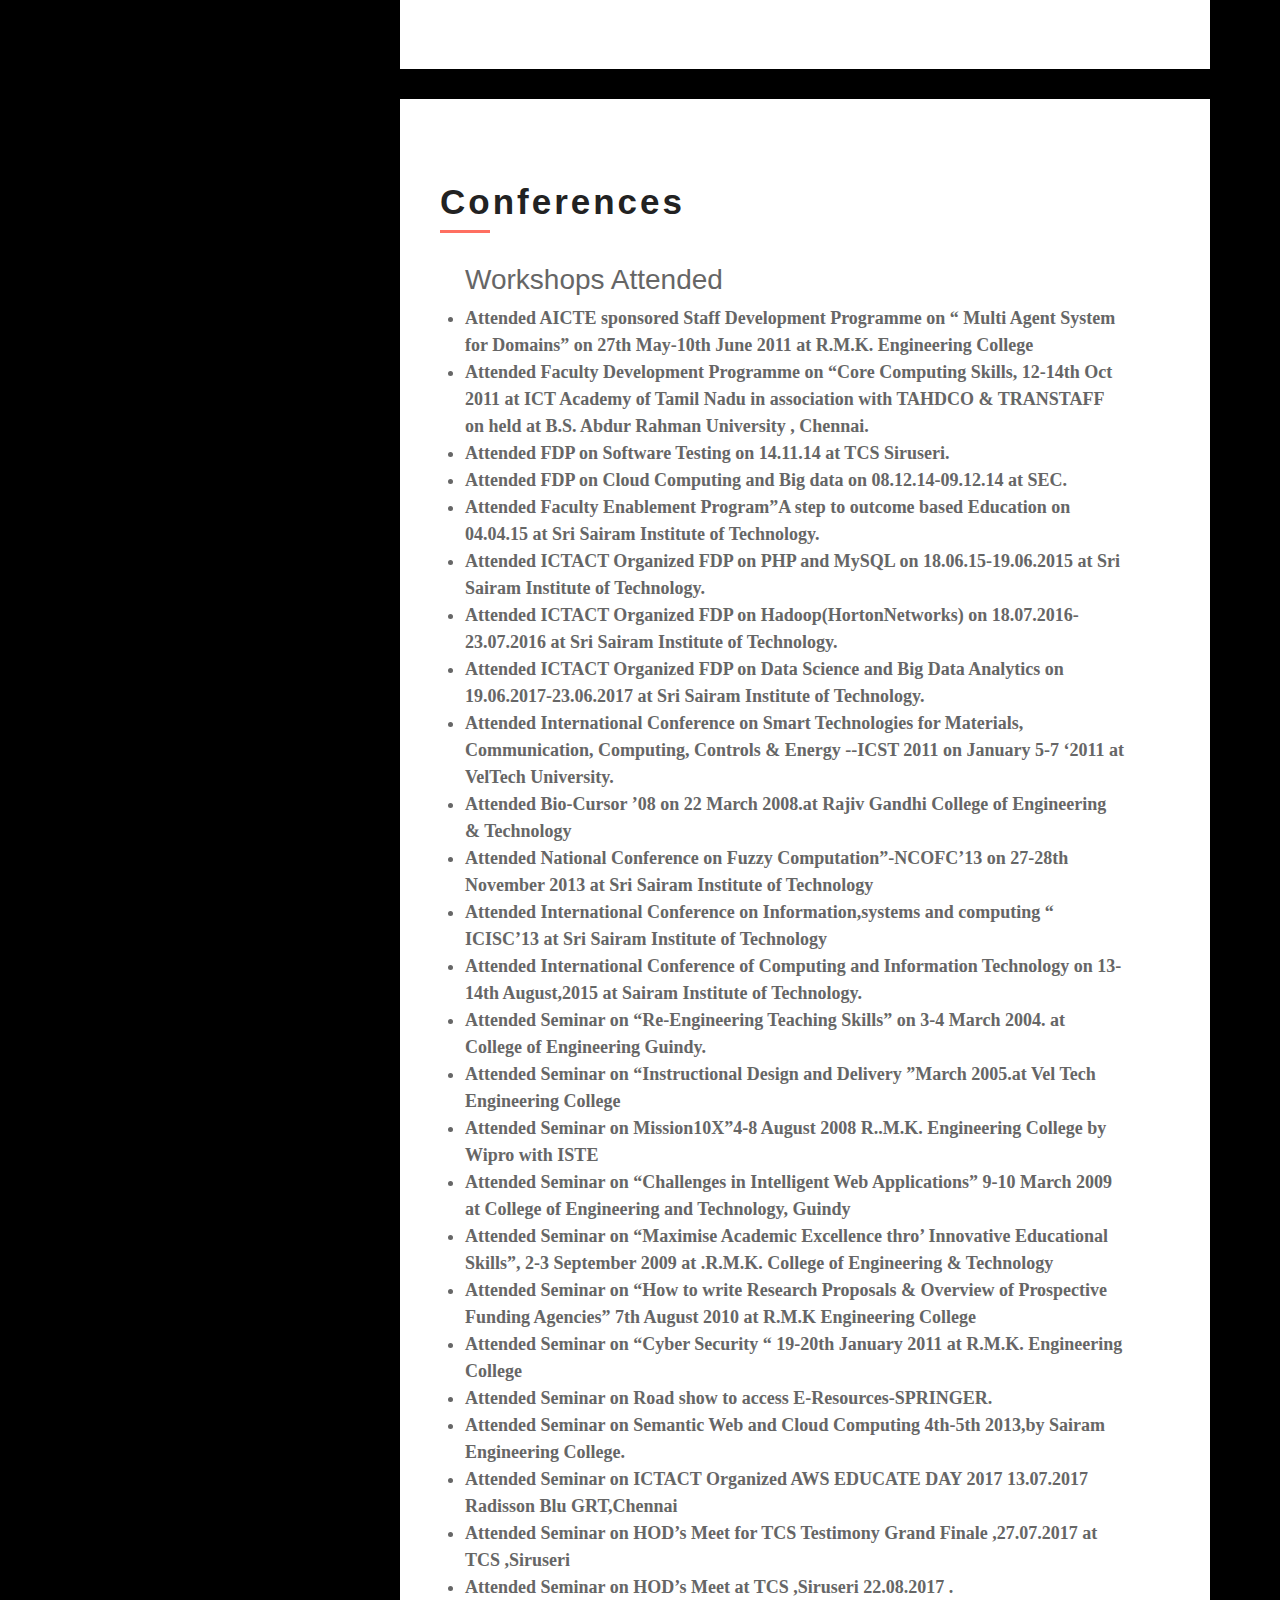
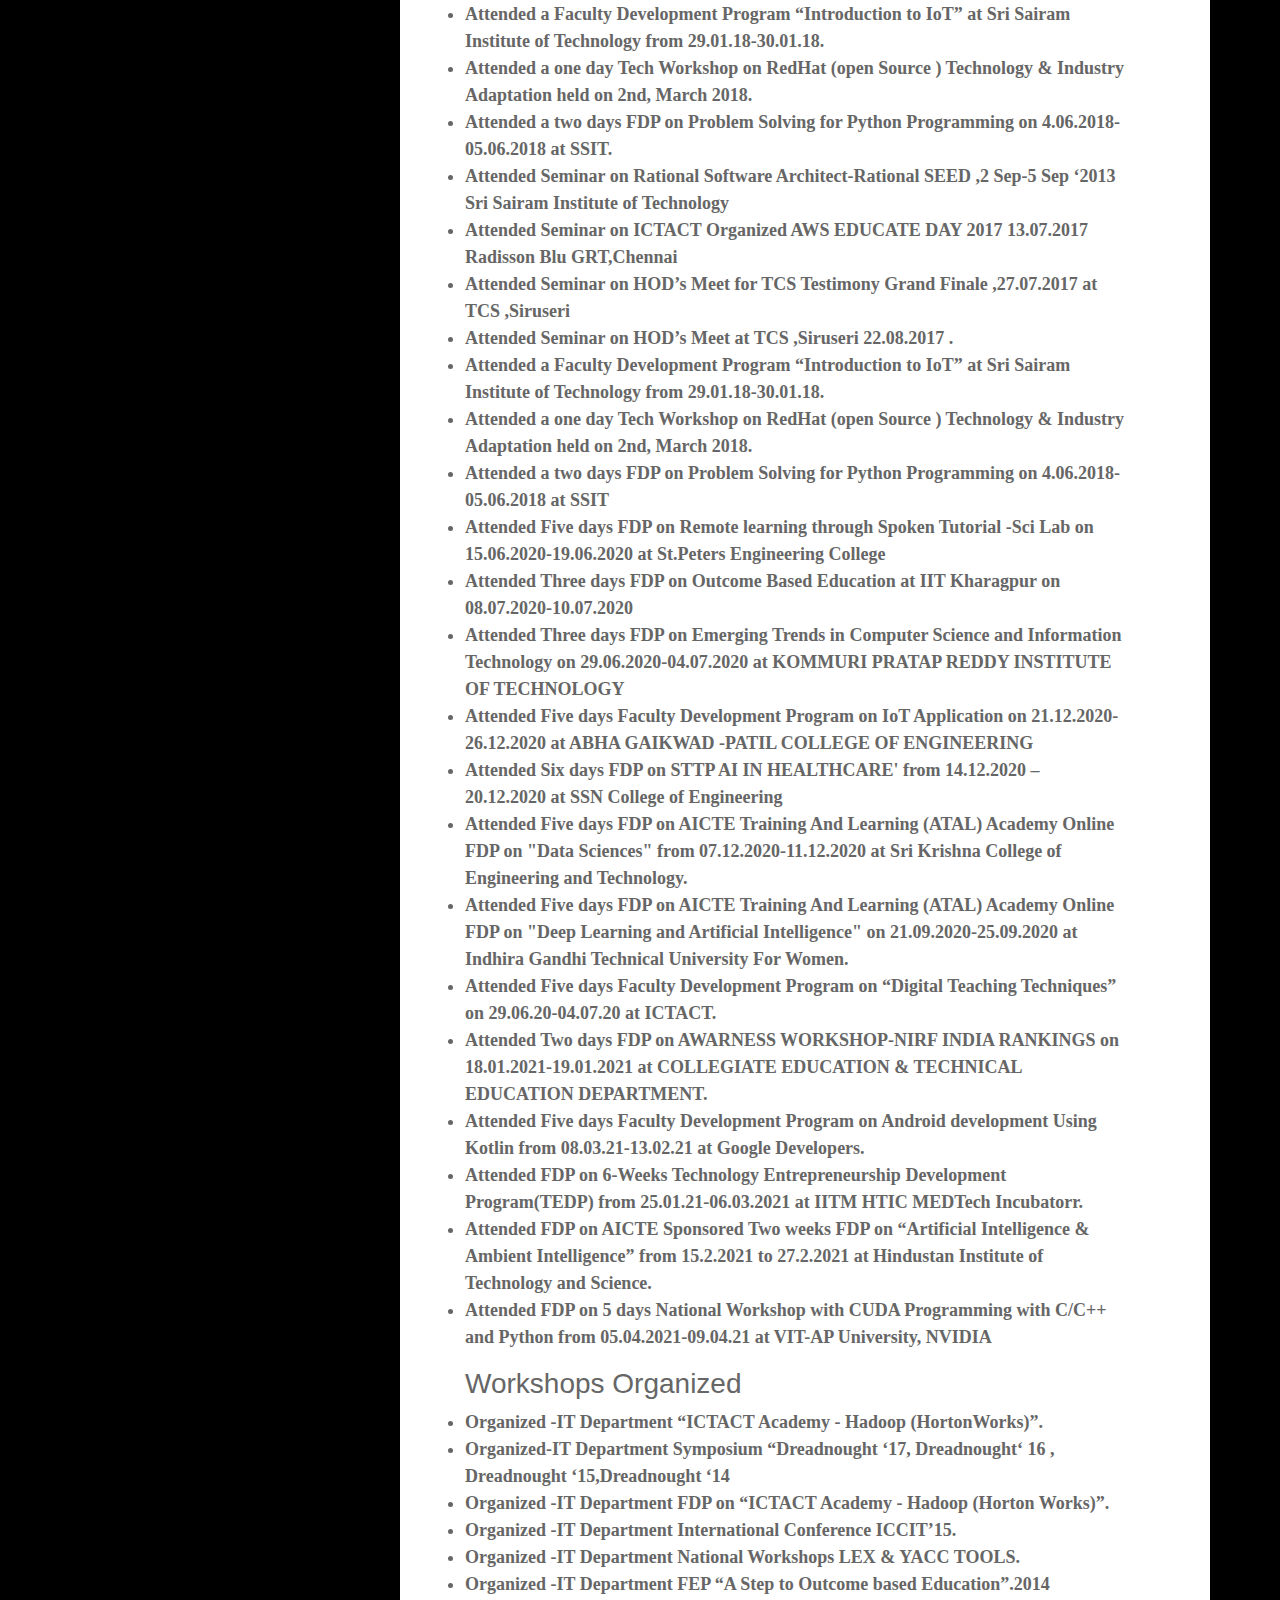
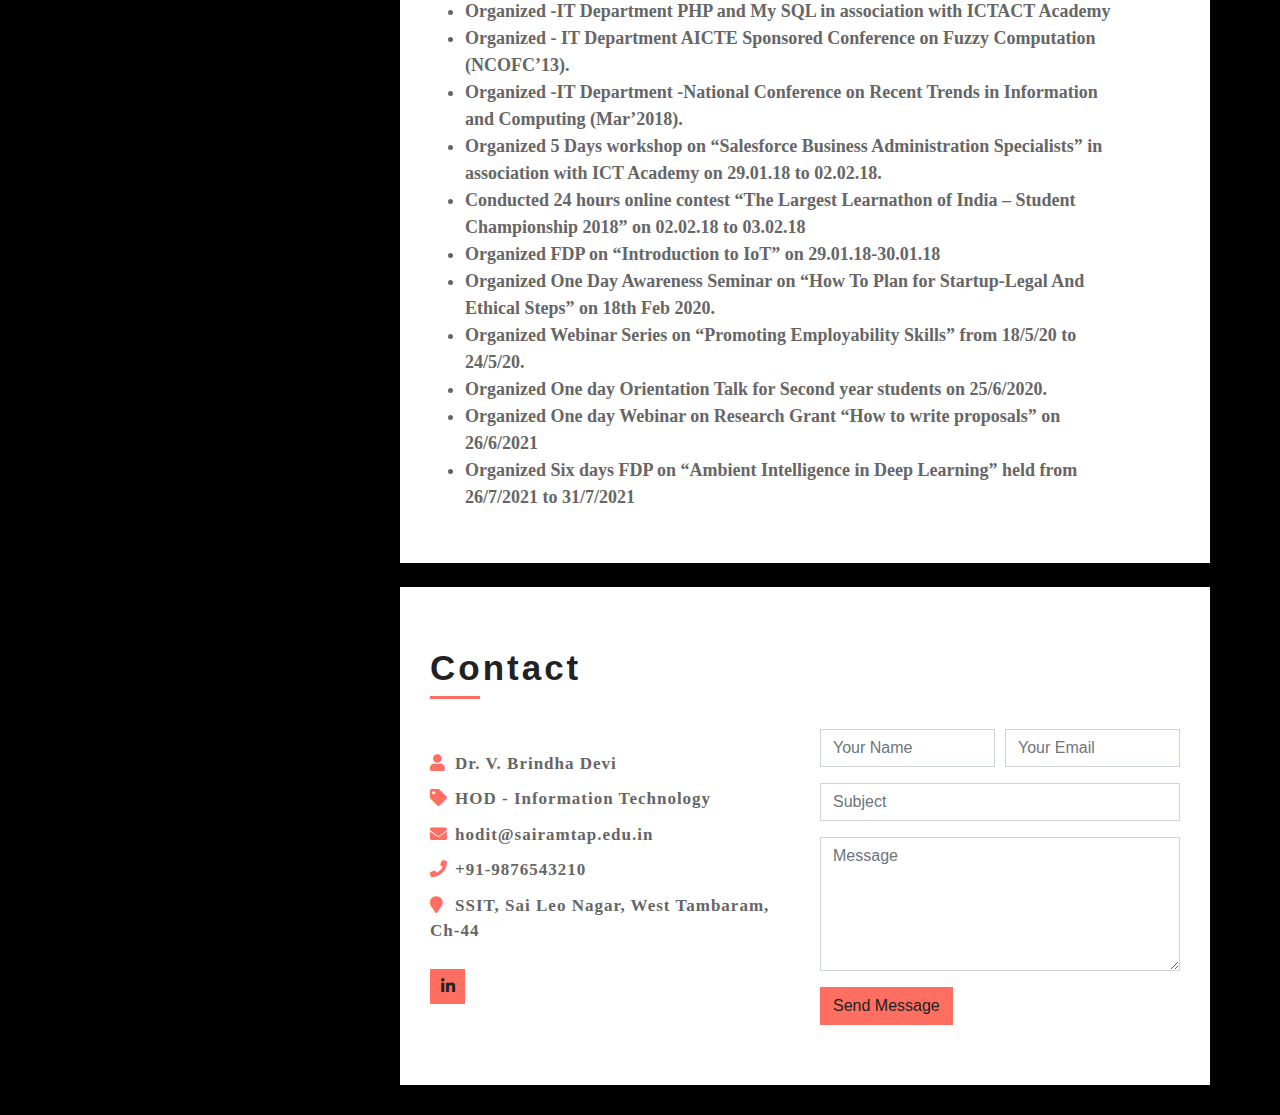
==== commit c866b55b: "Add files via upload" ====
--- a/index.html
+++ b/index.html
@@ -99,9 +99,9 @@
                 <img src="img/image.png" alt="Image" />
               </div>
               <div class="col-md-6 col-lg-7">
-                <p>I am the Head Of the Department of Information Technology Department in Sri Sairam Institute of Technology. <br>
+                <h5>I am the Head Of the Department of Information Technology Department in Sri Sairam Institute of Technology. <br>
                     I currently specialize in Information & Communication Engineering.
-                </p>
+                </h5>
               </div>
             </div>
           </div>
@@ -123,53 +123,53 @@
                     <ul>
                       <h3>My Publications</h3>
                       <br>
-                        <p>Published a Paper on “:A NOVEL APPROACH FOR INTRUSION DETECTION USING GENETIC ALGORITHM AND SVM TREE” Vol 75,No 11,pp 172-179,NOV 2013, in Pensee Journal, ISBN 0031-4773 FRANCE PENSEE.</p>
-                        <p>Published a paper titled “Bus pass and Ticket Automation System” in IJCERT Journal on
-                            August 2016.ISSN (o) 2349-7084.</p>
-                        <p>Published a paper on ‘An Intelligent Temporal Adaptive Genetic Fuzzy Classification
+                        <h5>Published a Paper on “:A NOVEL APPROACH FOR INTRUSION DETECTION USING GENETIC ALGORITHM AND SVM TREE” Vol 75,No 11,pp 172-179,NOV 2013, in Pensee Journal, ISBN 0031-4773 FRANCE PENSEE.</h5>
+                        <h5>Published a paper titled “Bus pass and Ticket Automation System” in IJCERT Journal on
+                            August 2016.ISSN (o) 2349-7084.</h5>
+                        <h5>Published a paper on ‘An Intelligent Temporal Adaptive Genetic Fuzzy Classification
                             Algorithm for Effective Intrusion Detection’,Transylvanian Review,
-                            vol.24,no.8.(Annexure-I).</p>
-                        <p>Published a paper on “Modelling Network Intrusion Detection System using Genetic and
+                            vol.24,no.8.(Annexure-I).</h5>
+                        <h5>Published a paper on “Modelling Network Intrusion Detection System using Genetic and
                             Neural Network” pp 22-30, in International Journal of Applied Engineering and Research
                             Annexure-2, Serial No:8565.
-                            </p>
-                        <p>Published a paper titled “An Intelligent Agent based Incremental Feature Selection
+                        </h5>
+                        <h5>Published a paper titled “An Intelligent Agent based Incremental Feature Selection
                             Algorithm for Effective Intrusion Detection in MANET” in Asian Journal of Research in
-                            social science and Humanities.</p>
-                        <p>Published a paper titled, ‘Neural KDE Based Behaviour Model for Detecting Intrusions
-                            in Network Environment’ Vol.06,No.4,pp.166-173.</p>
-                        <p>Published a paper Titled, ‘A Virtual Keyboard Security System for Automated Teller
-                            Machine’,in International Journal of Engineering and Technology ,2018,vol 7. pp-59-63.</p>
-                        <p>Published a paper Titled, ‘A Effective Cloud Based Personal Emergency Response System
+                            social science and Humanities.</h5>
+                        <h5>Published a paper titled, ‘Neural KDE Based Behaviour Model for Detecting Intrusions
+                            in Network Environment’ Vol.06,No.4,pp.166-173.</h5>
+                        <h5>Published a paper Titled, ‘A Virtual Keyboard Security System for Automated Teller
+                            Machine’,in International Journal of Engineering and Technology ,2018,vol 7. pp-59-63.</h5>
+                        <h5>Published a paper Titled, ‘A Effective Cloud Based Personal Emergency Response System
                             by providing privacy protection for the Medical Data ’,in International Journal of
-                            Engineering and Technology ,2018,vol 7. pp-261-265.</p>
-                        <p>Published a paper Titled, “IoT-based traffic prediction and traffic signal control system for
-                            smart city” in Soft Computing 25 (18), 2021,pp -12241-12248.</p>
-                        <p>Published a paper Titled,”Allocation of Vehicle Based on the Availability Using Machine
+                            Engineering and Technology ,2018,vol 7. pp-261-265.</h5>
+                        <h5>Published a paper Titled, “IoT-based traffic prediction and traffic signal control system for
+                            smart city” in Soft Computing 25 (18), 2021,pp -12241-12248.</h5>
+                        <h5>Published a paper Titled,”Allocation of Vehicle Based on the Availability Using Machine
                             Learning” , 2021 IEEE International Power and Renewable Energy Conference (IPRECON),
                             1-6 ,2021
-                            </p>
-                        <p>Published a paper Titled, “Voting Booth Helper System Using Machine Learning”,2021 IEEE
-                            International Power and Renewable Energy Conference (IPRECON), 1-6</p>
-                        <p>Published a paper Titled,”Prehistoric Stone Image Tamil Character Recognition using
+                        </h5>
+                        <h5>Published a paper Titled, “Voting Booth Helper System Using Machine Learning”,2021 IEEE
+                            International Power and Renewable Energy Conference (IPRECON), 1-6</h5>
+                        <h5>Published a paper Titled,”Prehistoric Stone Image Tamil Character Recognition using
                             Optimized Deep Neural Network using Zernike Moments and Simplex Method”,Turkish
-                            Journal of Computer and Mathematics Education (TURCOMAT) 12-11-2021</p>
-                        <p>Published a paper Titled,”Intelligent Tourist System For The 21st Century”,Journal of
-                            Physics: Conference Series 1911 (1), 012020.</p>
-                        <p>Published a paper Titled,”The Defense Against Jamming Attack in Cognitive Radio
+                            Journal of Computer and Mathematics Education (TURCOMAT) 12-11-2021</h5>
+                        <h5>Published a paper Titled,”Intelligent Tourist System For The 21st Century”,Journal of
+                            Physics: Conference Series 1911 (1), 012020.</h5>
+                        <h5>Published a paper Titled,”The Defense Against Jamming Attack in Cognitive Radio
                             Networks: Energy Efficiency Management Perspective”,Microprocessors and Microsystems
-                            82, 103816, 2021</p>
-                        <p>Published a paper Titled,”Decentralized Classroom Using Blockchain “ International
-                            Virtual Conference on Industry 4.0, 247-256,2021</p>
-                        <p>Published a paper Titled “A computational workflow to explore material properties of
-                            existing settings of point cloud data”,Materials Today: Proceedings 46, 3933-3936,2021</p>
-                        <p>Published a paper Titled”ANN: Forecast of an heat transfer investigation of concentric
-                            tube heat exchanger”,Materials Today: Proceedings 46, 3956-3959 ,2021</p>
-                        <p>Published a paper Titled “Charter Authenticated Anti-Theft Secure Motor System”,ITM
-                            Web of Conferences 37, 01009,2021</p>
-                        <p>Published a paper Titled “De-Centralized Certificate Creation and Verification using
+                            82, 103816, 2021</h5>
+                        <h5>Published a paper Titled,”Decentralized Classroom Using Blockchain “ International
+                            Virtual Conference on Industry 4.0, 247-256,2021</h5>
+                        <h5>Published a paper Titled “A computational workflow to explore material properties of
+                            existing settings of point cloud data”,Materials Today: Proceedings 46, 3933-3936,2021</h5>
+                        <h5>Published a paper Titled”ANN: Forecast of an heat transfer investigation of concentric
+                            tube heat exchanger”,Materials Today: Proceedings 46, 3956-3959 ,2021</h5>
+                        <h5>Published a paper Titled “Charter Authenticated Anti-Theft Secure Motor System”,ITM
+                            Web of Conferences 37, 01009,2021</h5>
+                        <h5>Published a paper Titled “De-Centralized Certificate Creation and Verification using
                             Block Chain (DCCVuB)”International Journal of Engineering and Advanced Technology
-                            (IJEAT) 9 (1)2019</p>
+                            (IJEAT) 9 (1)2019</h5 >
                     </ul>
                 </div>
               </div>
--- a/css/style.css
+++ b/css/style.css
@@ -4,6 +4,7 @@
 body {
     color: #666666;
     font-family: 'Inter', sans-serif;
+    font-weight: bold;
     background: black;
 }
 
@@ -354,12 +355,13 @@
 
 .header .typed-text {
     display: none;
-    font-family: 'Inter', sans-serif;
+    font-family: Inter;
 }
 
 .header .typed-cursor {
     font-size: 25px;
     font-weight: 300;
+    font-family: Inter;
     color: #222222;
 }
 
@@ -438,7 +440,7 @@
 /**********************************/
 .about {
     padding: 60px 30px;
-    background: #ffffff;
+    background: white;
     border-bottom: 30px solid black;
 }
 
@@ -483,7 +485,7 @@
     height: 5px;
     border: 1px solid #FF6F61;
     border-radius: 0;
-    background: #ffffff;
+    background: #F6D155;
 }
 
 .about .progress .progress-bar {
@@ -493,9 +495,10 @@
     transition: 1s;
 }
 
-.about p{
+.about h5{
     font-family: Inter;
     font-size: 20px;
+    font-weight: bold;
 }
 
 
@@ -523,14 +526,19 @@
 
 .service .srv-col h3 {
     font-size: 20px;
-    font-weight: 700;
+    font-weight: bolder;
     letter-spacing: 2px;
     margin-bottom: 5px;
 }
 
-.service .srv-col p{
-    font-family: 'Inter', sans-serif;
+.service .srv-col h5{
+    font-family: Inter;
     font-size: 17px;
+    font-weight: bolder;
+}
+
+.service .srv-col ul{
+    display: inline-block;
 }
 
 .service .exp-col h4 {
@@ -540,15 +548,19 @@
     margin-bottom: 5px;
 }
 
+.experience{
+    background-color: #F6D155;
+}
+
 .experience .exp-col h5 {
-    font-size: 16px;
-    font-weight: 600;
+    font-size: 19px;
+    font-weight: 700;
     margin-bottom: 10px;
 }
 
 .experience .exp-col p {
-    margin: 0;
-    display: inline;
+    font-family: Inter;
+    font-size: 20px;
 }
 
 
@@ -556,14 +568,20 @@
 /********** Portfolio CSS *********/
 /**********************************/
 .portfolio{
-    background-color: white;
+    background-color: #ffffff;
     border-radius: 10px solid white;
 }
 
 .portfolio .content-inner{
-    background-color: white;
-    position: relative;
-    padding: 40px 100px 3000px 40px;
+    background-color: #ffffff   ;
+    position: relative;
+    padding: 40px 100px 3500px 40px;
+}
+
+.portfolio li{
+    font-family: Inter;
+    font-size: 18px;
+    font-weight: bolder;
 }
 /**********************************/
 /*********** Review CSS ***********/
@@ -575,7 +593,7 @@
 .contact {
     position: relative;
     padding: 60px 30px 30px 30px;
-    background: #ffffff;
+    background: white;
 }
 
 .contact .contact-info {
@@ -585,8 +603,9 @@
 }
 
 .contact .contact-info p {
-    font-size: 16px;
-    font-weight: 600;
+    font-size: 17px;
+    font-weight: bold;
+    font-family: Inter;
     letter-spacing: 1px;
     margin-bottom: 10px;
 }
@@ -598,6 +617,7 @@
 
 .contact .contact-info p a {
     color: #666666;
+    font-family: Inter;
 }
 
 .contact .contact-info p a:hover {
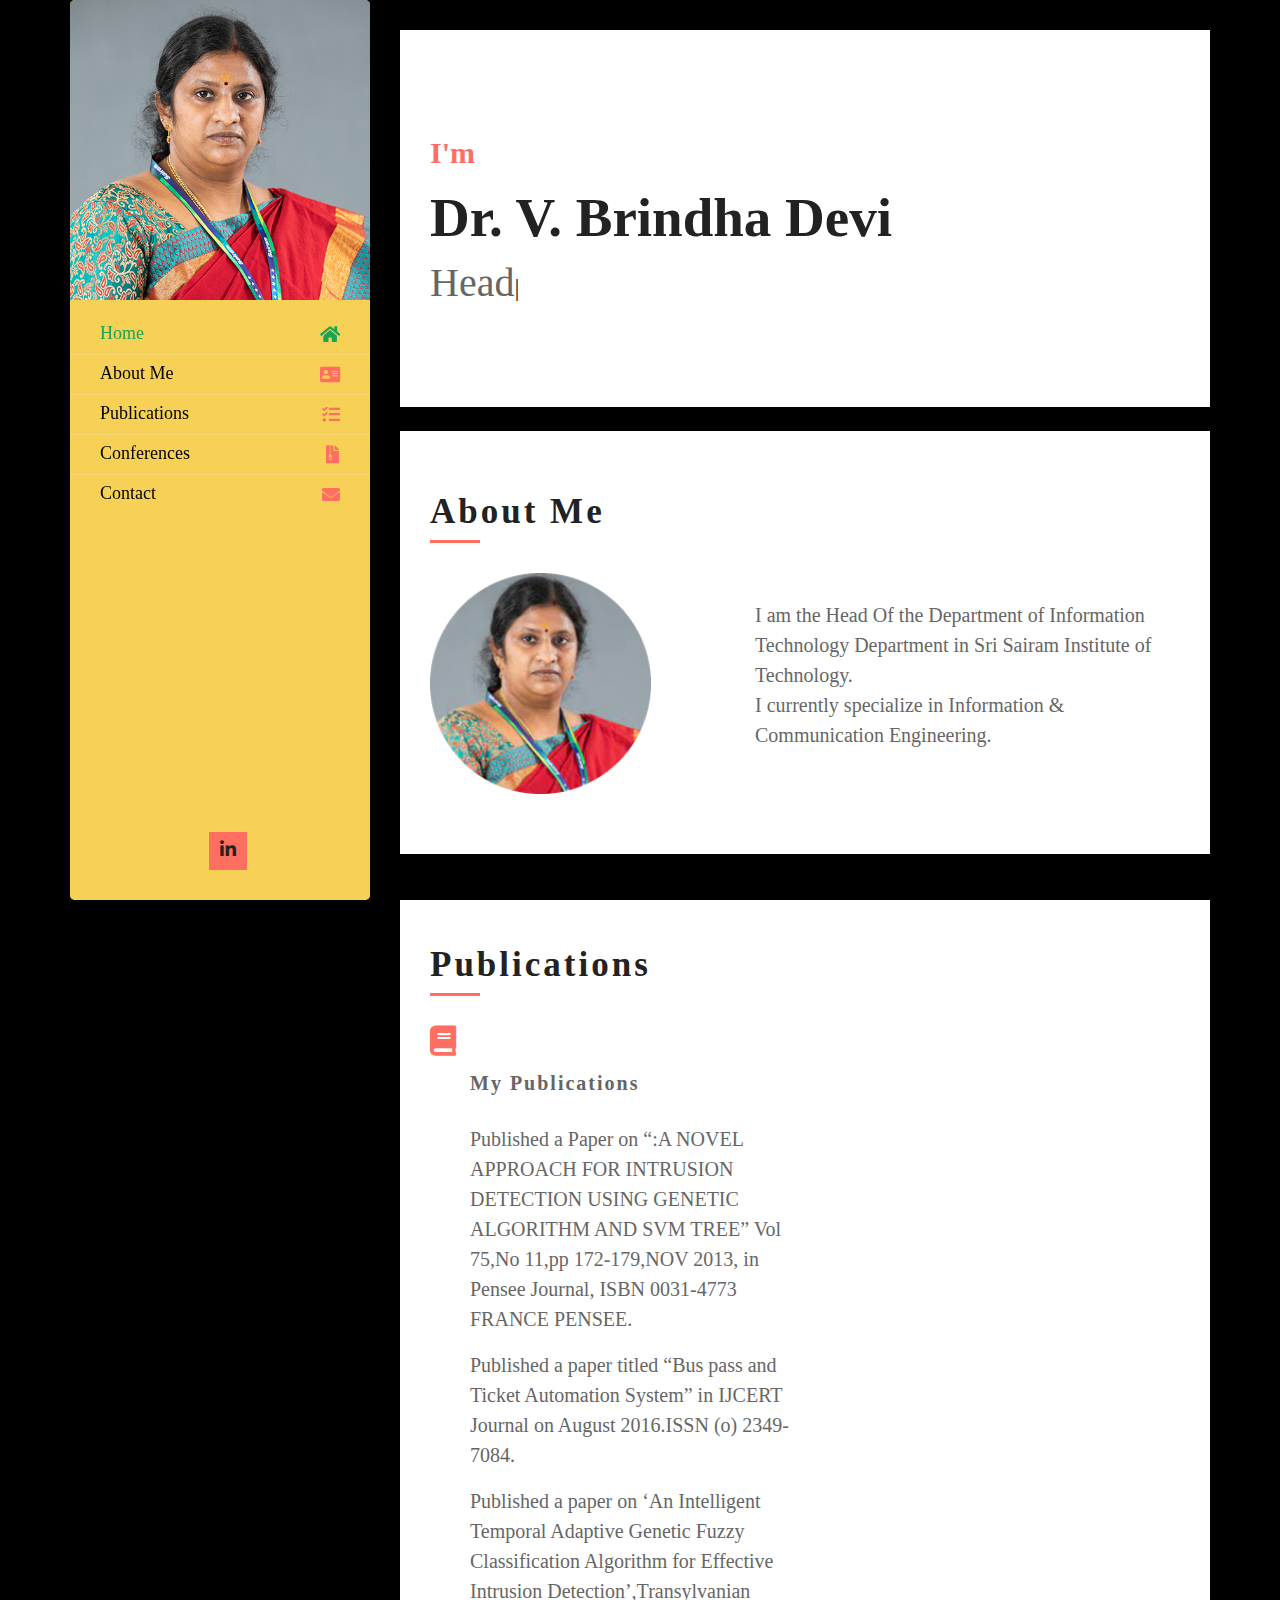
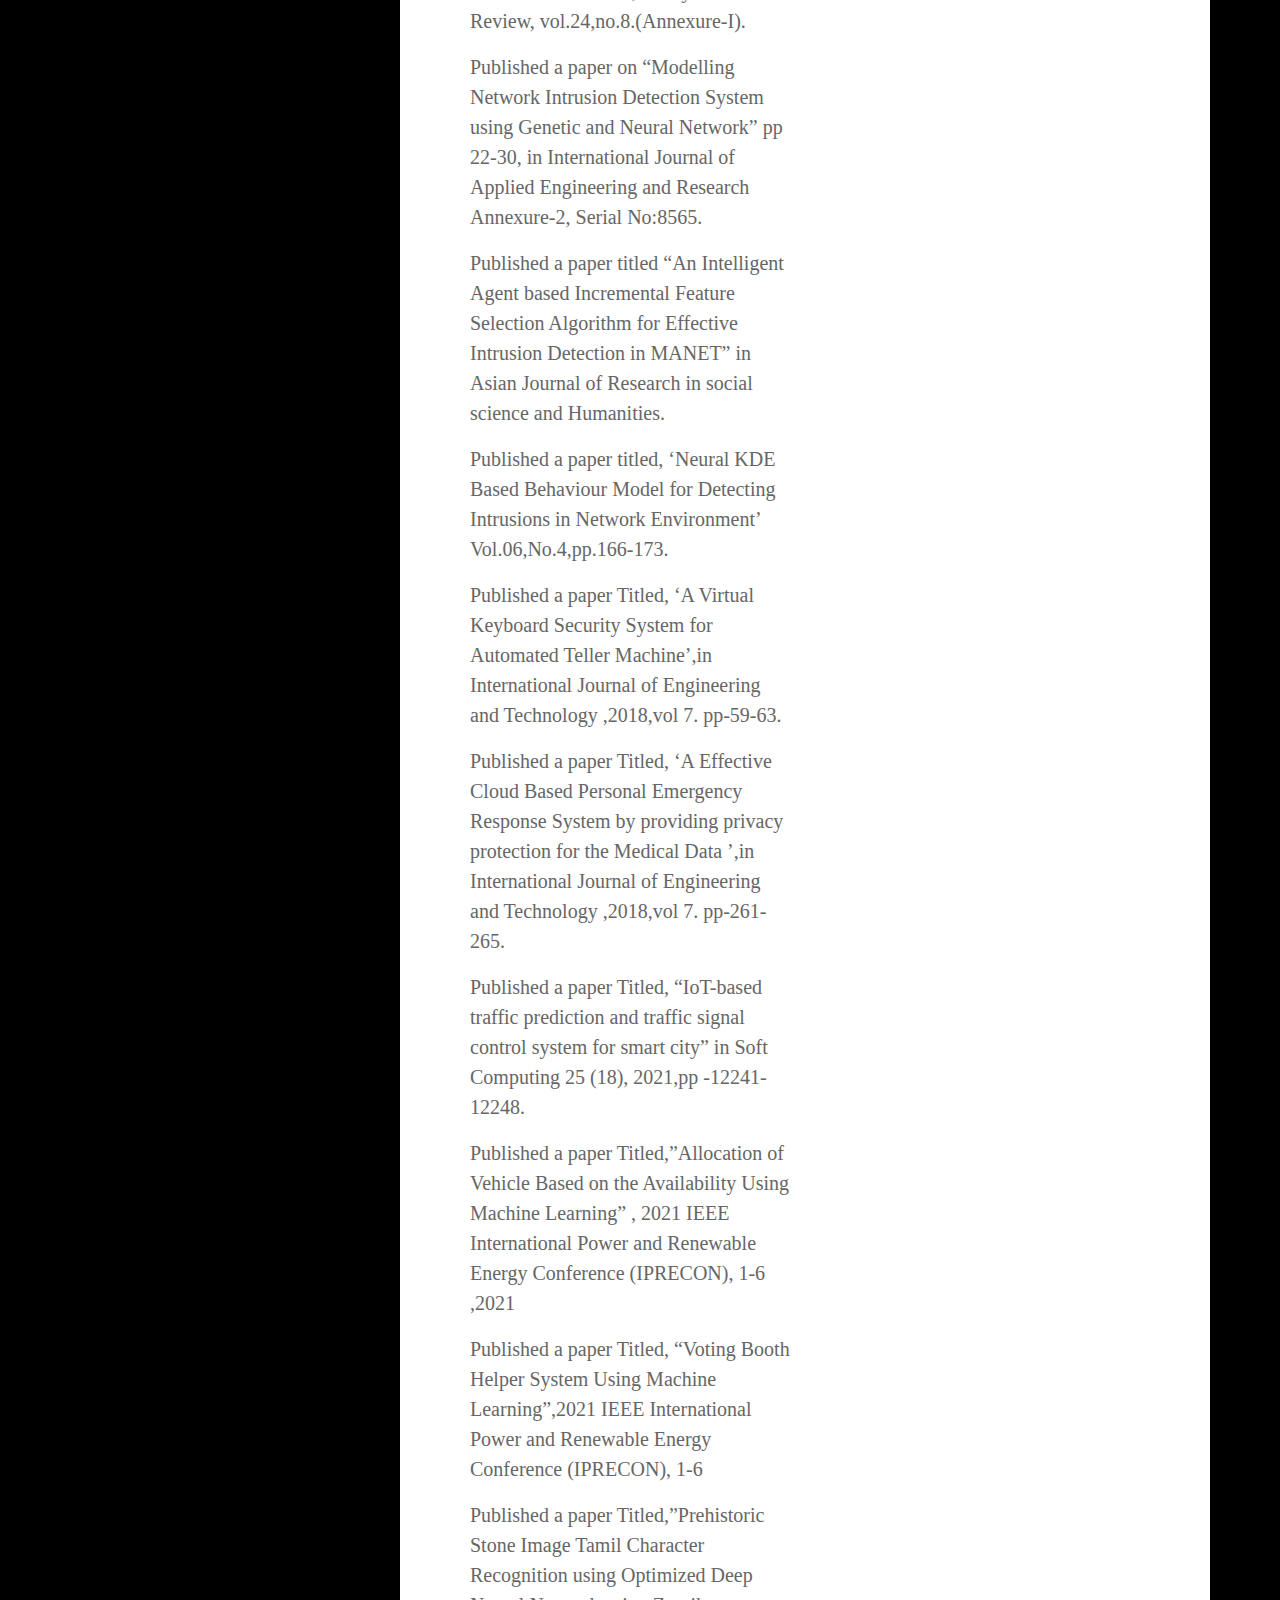
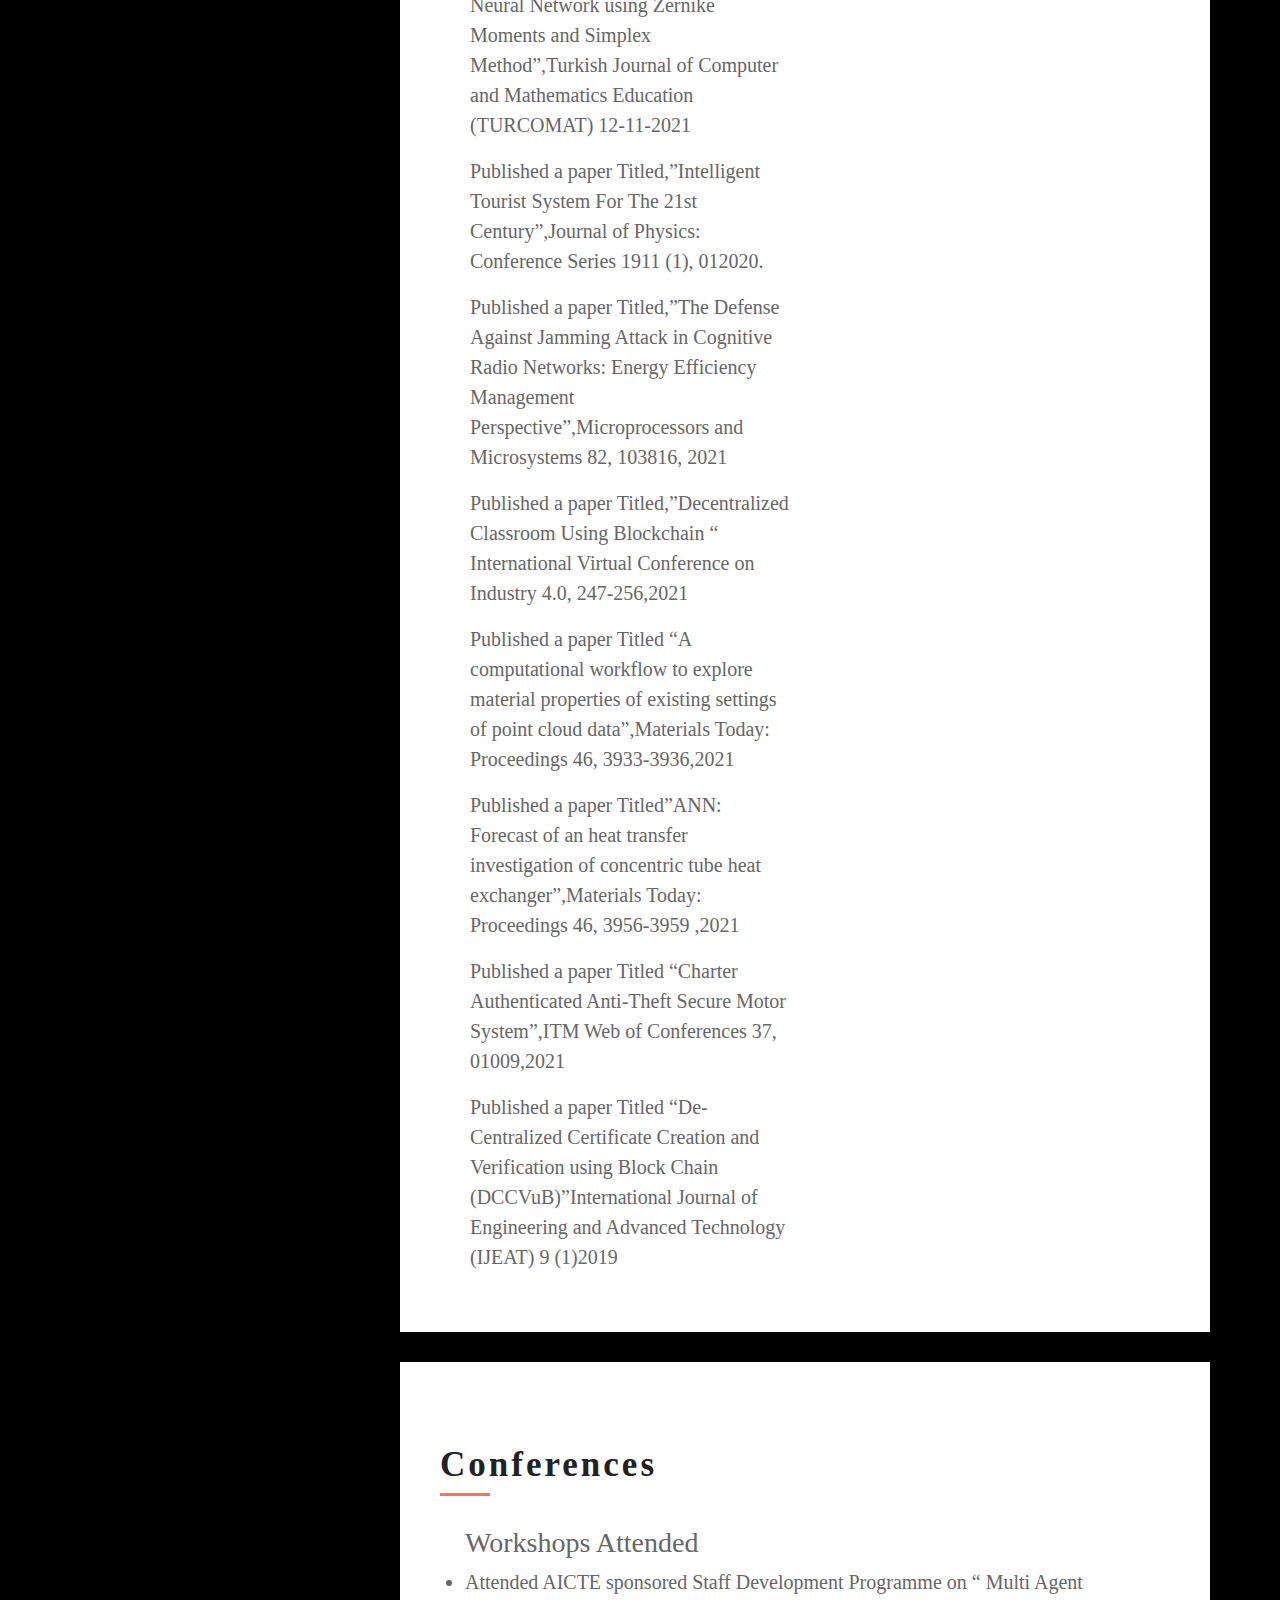
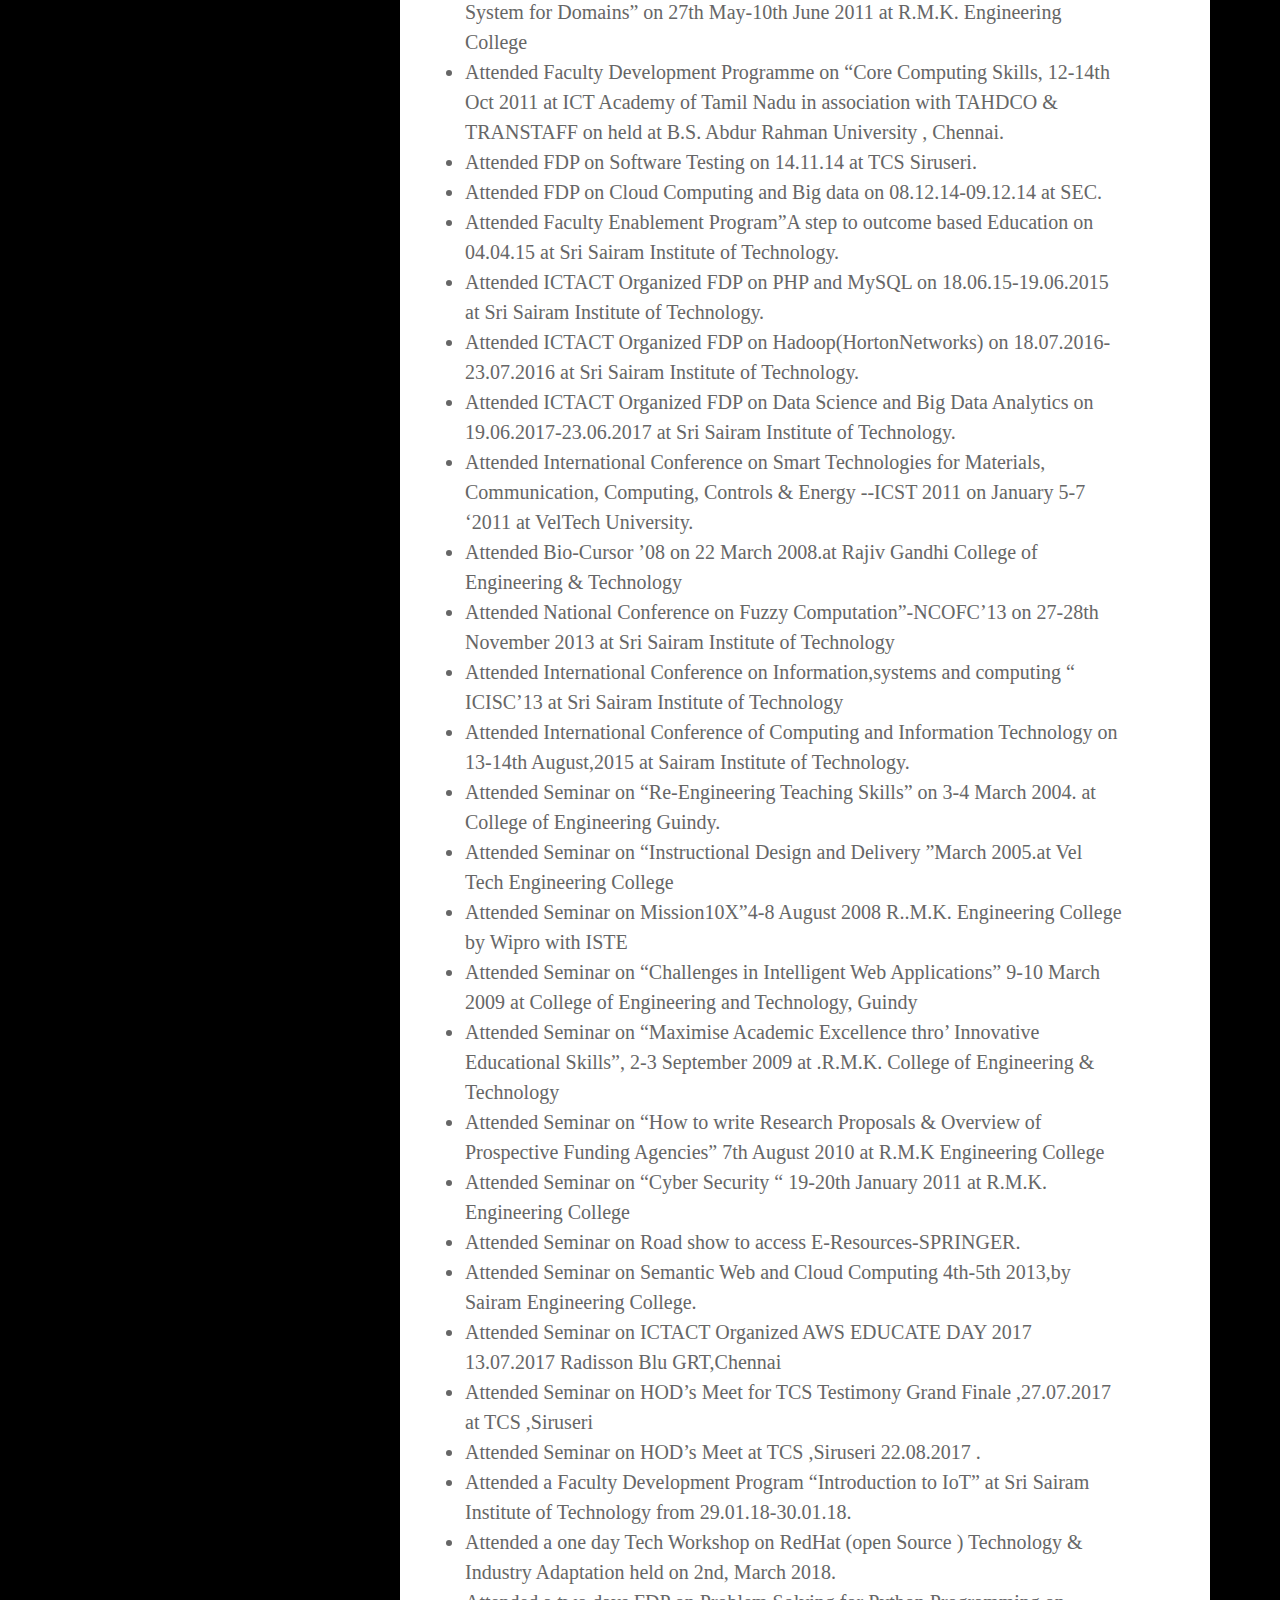
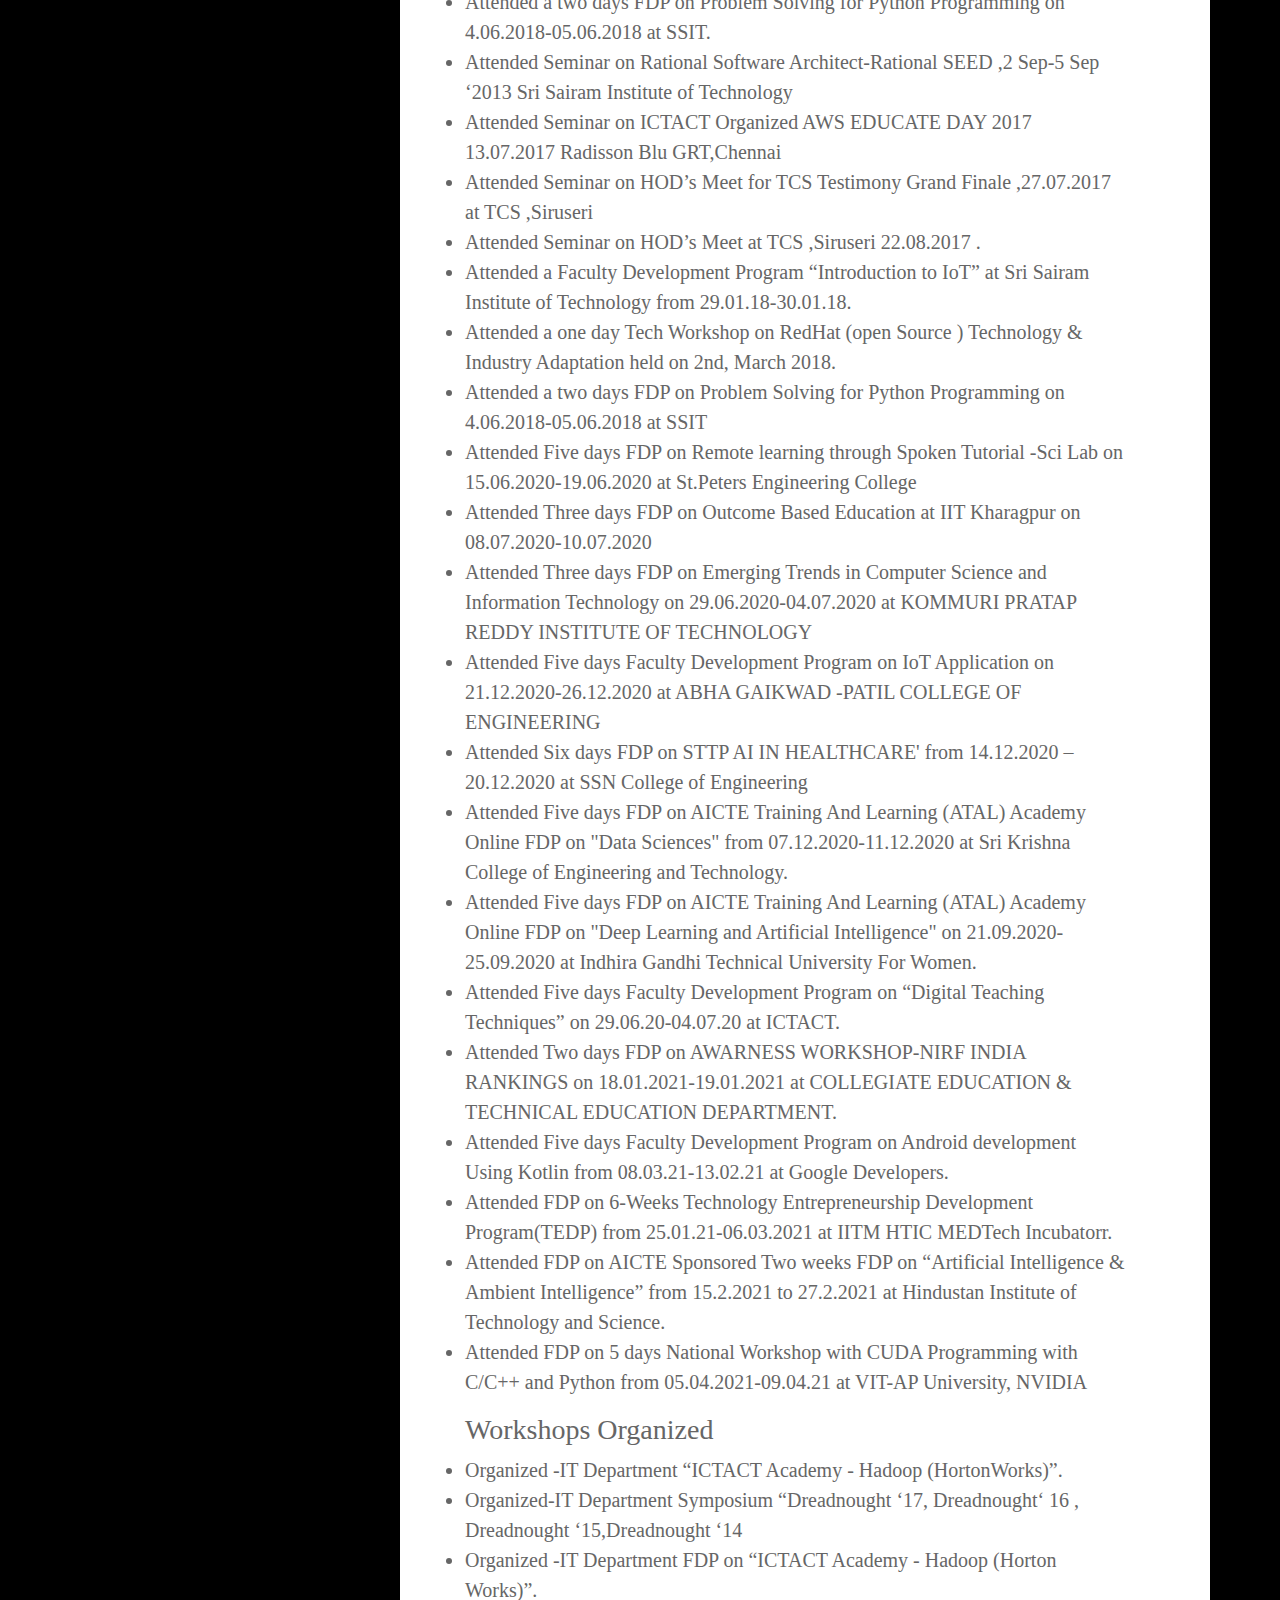
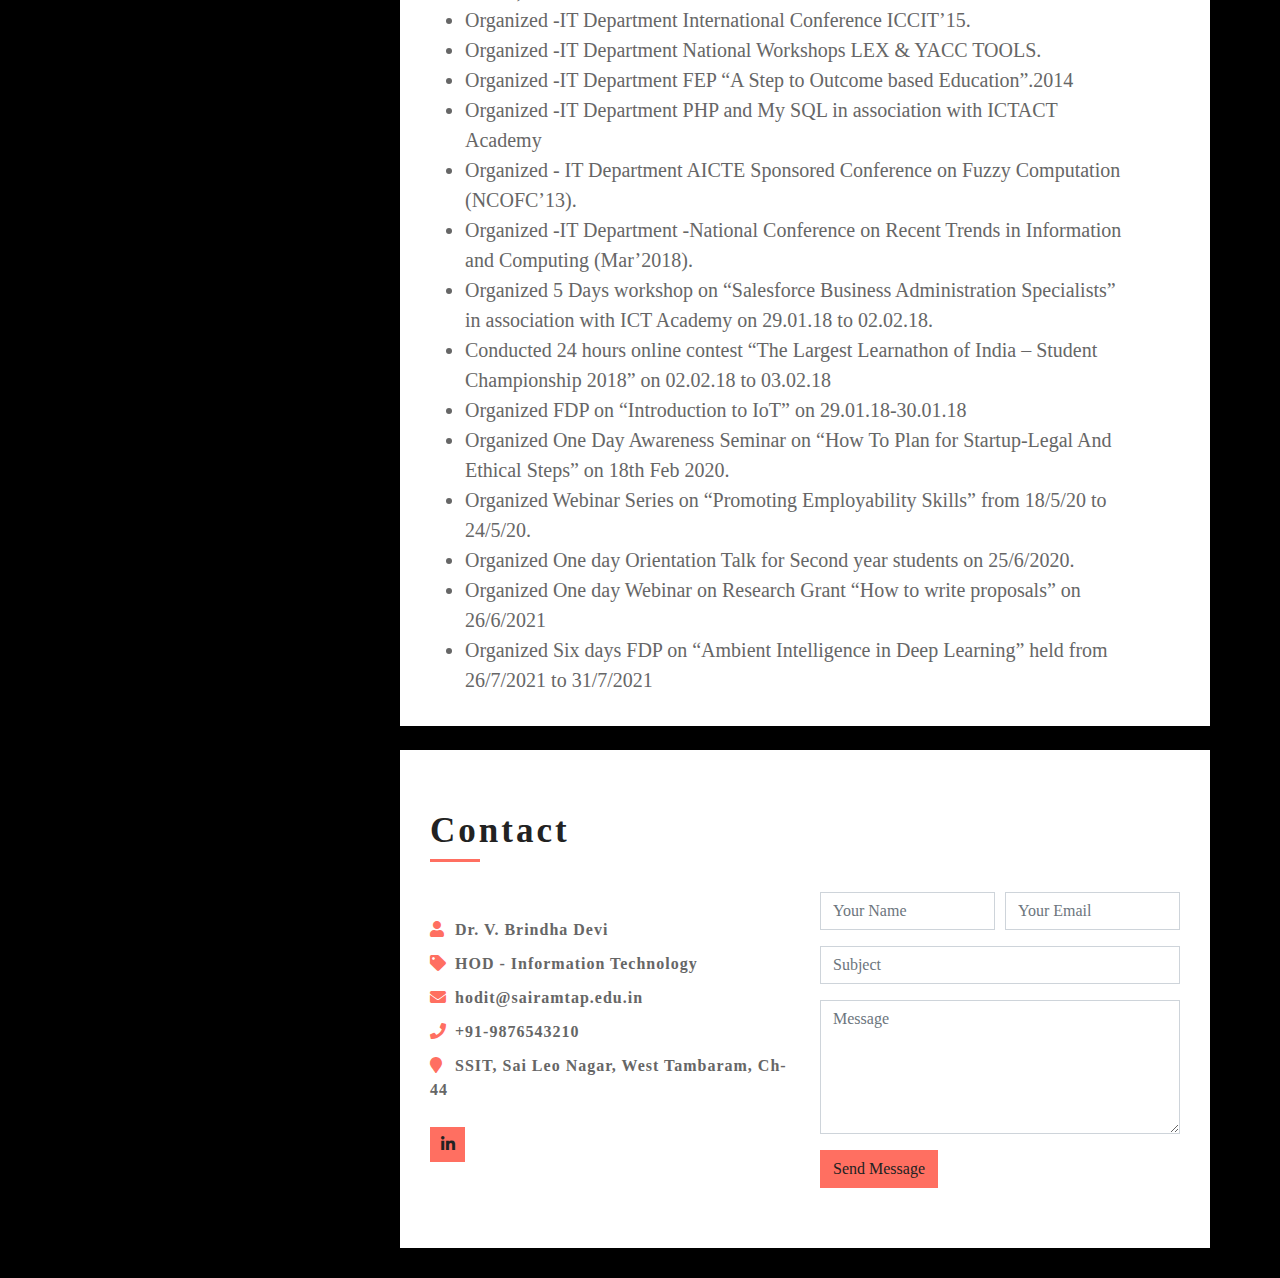
==== commit 38b2d5fe: "Add files via upload" ====
--- a/index.html
+++ b/index.html
@@ -99,9 +99,9 @@
                 <img src="img/image.png" alt="Image" />
               </div>
               <div class="col-md-6 col-lg-7">
-                <h5>I am the Head Of the Department of Information Technology Department in Sri Sairam Institute of Technology. <br>
+                <p>I am the Head Of the Department of Information Technology Department in Sri Sairam Institute of Technology. <br>
                     I currently specialize in Information & Communication Engineering.
-                </h5>
+                </p>
               </div>
             </div>
           </div>
@@ -123,53 +123,53 @@
                     <ul>
                       <h3>My Publications</h3>
                       <br>
-                        <h5>Published a Paper on “:A NOVEL APPROACH FOR INTRUSION DETECTION USING GENETIC ALGORITHM AND SVM TREE” Vol 75,No 11,pp 172-179,NOV 2013, in Pensee Journal, ISBN 0031-4773 FRANCE PENSEE.</h5>
-                        <h5>Published a paper titled “Bus pass and Ticket Automation System” in IJCERT Journal on
-                            August 2016.ISSN (o) 2349-7084.</h5>
-                        <h5>Published a paper on ‘An Intelligent Temporal Adaptive Genetic Fuzzy Classification
+                        <p>Published a Paper on “:A NOVEL APPROACH FOR INTRUSION DETECTION USING GENETIC ALGORITHM AND SVM TREE” Vol 75,No 11,pp 172-179,NOV 2013, in Pensee Journal, ISBN 0031-4773 FRANCE PENSEE.</p>
+                        <p>Published a paper titled “Bus pass and Ticket Automation System” in IJCERT Journal on
+                            August 2016.ISSN (o) 2349-7084.</p>
+                        <p>Published a paper on ‘An Intelligent Temporal Adaptive Genetic Fuzzy Classification
                             Algorithm for Effective Intrusion Detection’,Transylvanian Review,
-                            vol.24,no.8.(Annexure-I).</h5>
-                        <h5>Published a paper on “Modelling Network Intrusion Detection System using Genetic and
+                            vol.24,no.8.(Annexure-I).</p>
+                        <p>Published a paper on “Modelling Network Intrusion Detection System using Genetic and
                             Neural Network” pp 22-30, in International Journal of Applied Engineering and Research
                             Annexure-2, Serial No:8565.
-                        </h5>
-                        <h5>Published a paper titled “An Intelligent Agent based Incremental Feature Selection
+                            </p>
+                        <p>Published a paper titled “An Intelligent Agent based Incremental Feature Selection
                             Algorithm for Effective Intrusion Detection in MANET” in Asian Journal of Research in
-                            social science and Humanities.</h5>
-                        <h5>Published a paper titled, ‘Neural KDE Based Behaviour Model for Detecting Intrusions
-                            in Network Environment’ Vol.06,No.4,pp.166-173.</h5>
-                        <h5>Published a paper Titled, ‘A Virtual Keyboard Security System for Automated Teller
-                            Machine’,in International Journal of Engineering and Technology ,2018,vol 7. pp-59-63.</h5>
-                        <h5>Published a paper Titled, ‘A Effective Cloud Based Personal Emergency Response System
+                            social science and Humanities.</p>
+                        <p>Published a paper titled, ‘Neural KDE Based Behaviour Model for Detecting Intrusions
+                            in Network Environment’ Vol.06,No.4,pp.166-173.</p>
+                        <p>Published a paper Titled, ‘A Virtual Keyboard Security System for Automated Teller
+                            Machine’,in International Journal of Engineering and Technology ,2018,vol 7. pp-59-63.</p>
+                        <p>Published a paper Titled, ‘A Effective Cloud Based Personal Emergency Response System
                             by providing privacy protection for the Medical Data ’,in International Journal of
-                            Engineering and Technology ,2018,vol 7. pp-261-265.</h5>
-                        <h5>Published a paper Titled, “IoT-based traffic prediction and traffic signal control system for
-                            smart city” in Soft Computing 25 (18), 2021,pp -12241-12248.</h5>
-                        <h5>Published a paper Titled,”Allocation of Vehicle Based on the Availability Using Machine
+                            Engineering and Technology ,2018,vol 7. pp-261-265.</p>
+                        <p>Published a paper Titled, “IoT-based traffic prediction and traffic signal control system for
+                            smart city” in Soft Computing 25 (18), 2021,pp -12241-12248.</p>
+                        <p>Published a paper Titled,”Allocation of Vehicle Based on the Availability Using Machine
                             Learning” , 2021 IEEE International Power and Renewable Energy Conference (IPRECON),
                             1-6 ,2021
-                        </h5>
-                        <h5>Published a paper Titled, “Voting Booth Helper System Using Machine Learning”,2021 IEEE
-                            International Power and Renewable Energy Conference (IPRECON), 1-6</h5>
-                        <h5>Published a paper Titled,”Prehistoric Stone Image Tamil Character Recognition using
+                            </p>
+                        <p>Published a paper Titled, “Voting Booth Helper System Using Machine Learning”,2021 IEEE
+                            International Power and Renewable Energy Conference (IPRECON), 1-6</p>
+                        <p>Published a paper Titled,”Prehistoric Stone Image Tamil Character Recognition using
                             Optimized Deep Neural Network using Zernike Moments and Simplex Method”,Turkish
-                            Journal of Computer and Mathematics Education (TURCOMAT) 12-11-2021</h5>
-                        <h5>Published a paper Titled,”Intelligent Tourist System For The 21st Century”,Journal of
-                            Physics: Conference Series 1911 (1), 012020.</h5>
-                        <h5>Published a paper Titled,”The Defense Against Jamming Attack in Cognitive Radio
+                            Journal of Computer and Mathematics Education (TURCOMAT) 12-11-2021</p>
+                        <p>Published a paper Titled,”Intelligent Tourist System For The 21st Century”,Journal of
+                            Physics: Conference Series 1911 (1), 012020.</p>
+                        <p>Published a paper Titled,”The Defense Against Jamming Attack in Cognitive Radio
                             Networks: Energy Efficiency Management Perspective”,Microprocessors and Microsystems
-                            82, 103816, 2021</h5>
-                        <h5>Published a paper Titled,”Decentralized Classroom Using Blockchain “ International
-                            Virtual Conference on Industry 4.0, 247-256,2021</h5>
-                        <h5>Published a paper Titled “A computational workflow to explore material properties of
-                            existing settings of point cloud data”,Materials Today: Proceedings 46, 3933-3936,2021</h5>
-                        <h5>Published a paper Titled”ANN: Forecast of an heat transfer investigation of concentric
-                            tube heat exchanger”,Materials Today: Proceedings 46, 3956-3959 ,2021</h5>
-                        <h5>Published a paper Titled “Charter Authenticated Anti-Theft Secure Motor System”,ITM
-                            Web of Conferences 37, 01009,2021</h5>
-                        <h5>Published a paper Titled “De-Centralized Certificate Creation and Verification using
+                            82, 103816, 2021</p>
+                        <p>Published a paper Titled,”Decentralized Classroom Using Blockchain “ International
+                            Virtual Conference on Industry 4.0, 247-256,2021</p>
+                        <p>Published a paper Titled “A computational workflow to explore material properties of
+                            existing settings of point cloud data”,Materials Today: Proceedings 46, 3933-3936,2021</p>
+                        <p>Published a paper Titled”ANN: Forecast of an heat transfer investigation of concentric
+                            tube heat exchanger”,Materials Today: Proceedings 46, 3956-3959 ,2021</p>
+                        <p>Published a paper Titled “Charter Authenticated Anti-Theft Secure Motor System”,ITM
+                            Web of Conferences 37, 01009,2021</p>
+                        <p>Published a paper Titled “De-Centralized Certificate Creation and Verification using
                             Block Chain (DCCVuB)”International Journal of Engineering and Advanced Technology
-                            (IJEAT) 9 (1)2019</h5 >
+                            (IJEAT) 9 (1)2019</p>
                     </ul>
                 </div>
               </div>
--- a/css/style.css
+++ b/css/style.css
@@ -3,14 +3,13 @@
 /**********************************/
 body {
     color: #666666;
-    font-family: 'Inter', sans-serif;
-    font-weight: bold;
+    font-family: Gilroy;
     background: black;
 }
 
 a {
     color: #F6D155;
-    font-family: 'Inter', sans-serif;
+    font-family: Gilroy;
     transition: all .3s;
 }
 
@@ -19,7 +18,7 @@
 a:focus {
     color: #FF6F61;
     outline: none;
-    font-family: 'Inter', sans-serif;
+    font-family: Gilroy;
     text-decoration: none;
 }
 
@@ -63,26 +62,27 @@
 .navbar {
     padding: 15px;
     background: #F6D155 !important;
-    font-family: 'Inter', sans-serif;
+    font-family: Gilroy;
     border-radius: 5px;
 }
 
 .navbar-expand-md .navbar-nav .nav-item {
     width: 100%;
-    font-family: 'Inter', sans-serif;
+    font-family: Gilroy;
     border-top: 1px solid rgba(255, 255, 255, .2);
 }
 
 .navbar-expand-md .navbar-nav .nav-item:first-child{
     border-top: none;
-    font-family: 'Inter', sans-serif;
+    font-family: Gilroy;
 }
 
 .navbar-expand-md .navbar-nav .nav-link {
     color: black;
     padding: 5px 15px 7px 15px;
     transition: all .3s;
-    font-family: 'Inter', sans-serif;
+    font-family: Gilroy;
+    font-size: 18px;
 }
 
 .navbar-expand-md .navbar-nav .nav-link i {
@@ -94,12 +94,12 @@
 
 .navbar-expand-md .navbar-nav .nav-link:hover,
 .navbar-expand-md .navbar-nav .nav-link.active {
-    color: #FF6F61;
+    color: #18A558;
 }
 
 .navbar-expand-md .navbar-nav .nav-link:hover i,
 .navbar-expand-md .navbar-nav .nav-link.active i{
-    color: #FF6F61;
+    color: #18A558;
 }
 
 
@@ -209,18 +209,18 @@
         bottom: 0;
         padding: 15px;
         font-size: 0;
-        font-family: 'Inter', sans-serif;
+        font-family: Gilroy;
         text-align: center;
         background: #F6D155;
     }
     
     .sidebar .sidebar-footer a {
         display: inline-block;
-        width: 40px;
-        font-family: 'Inter', sans-serif;
-        height: 40px;
-        padding: 5px 0;
-        margin: 0 15px 15px 0;
+        width: 38px;
+        font-family: Gilroy;
+        height: 38px;
+        padding: 5px;
+        margin: 15px;
         text-align: center;
         font-size: 18px;
         color: #222222;
@@ -232,8 +232,8 @@
     }
     
     .sidebar .sidebar-footer a:hover {
-        color: #FF6F61;
-        background: #ffffff;
+        color: white;
+        background: rgb(54, 54, 216);
     }
     
     .sidebar:hover .sidebar-footer {
@@ -355,13 +355,12 @@
 
 .header .typed-text {
     display: none;
-    font-family: Inter;
+    font-family: Gilroy;
 }
 
 .header .typed-cursor {
     font-size: 25px;
     font-weight: 300;
-    font-family: Inter;
     color: #222222;
 }
 
@@ -440,7 +439,7 @@
 /**********************************/
 .about {
     padding: 60px 30px;
-    background: white;
+    background: #ffffff;
     border-bottom: 30px solid black;
 }
 
@@ -485,7 +484,7 @@
     height: 5px;
     border: 1px solid #FF6F61;
     border-radius: 0;
-    background: #F6D155;
+    background: #ffffff;
 }
 
 .about .progress .progress-bar {
@@ -495,10 +494,9 @@
     transition: 1s;
 }
 
-.about h5{
-    font-family: Inter;
+.about p{
+    font-family: Gilroy;
     font-size: 20px;
-    font-weight: bold;
 }
 
 
@@ -526,19 +524,14 @@
 
 .service .srv-col h3 {
     font-size: 20px;
-    font-weight: bolder;
+    font-weight: 700;
     letter-spacing: 2px;
     margin-bottom: 5px;
 }
 
-.service .srv-col h5{
-    font-family: Inter;
-    font-size: 17px;
-    font-weight: bolder;
-}
-
-.service .srv-col ul{
-    display: inline-block;
+.service .srv-col p{
+    font-family: Gilroy;
+    font-size: 20px;
 }
 
 .service .exp-col h4 {
@@ -548,41 +541,36 @@
     margin-bottom: 5px;
 }
 
-.experience{
-    background-color: #F6D155;
-}
-
 .experience .exp-col h5 {
-    font-size: 19px;
-    font-weight: 700;
+    font-size: 16px;
+    font-weight: 600;
     margin-bottom: 10px;
 }
 
 .experience .exp-col p {
-    font-family: Inter;
+    margin: 0;
+    display: inline;
+}
+
+
+/**********************************/
+/********** Portfolio CSS *********/
+/**********************************/
+.portfolio{
+    background-color: white;
+    border-radius: 10px solid white;
+}
+
+.portfolio .content-inner{
+    background-color: white;
+    position: relative;
+    padding: 40px 100px 4000px 40px;
+}
+
+.portfolio .content-inner li{
+    font-family: Gilroy;
     font-size: 20px;
 }
-
-
-/**********************************/
-/********** Portfolio CSS *********/
-/**********************************/
-.portfolio{
-    background-color: #ffffff;
-    border-radius: 10px solid white;
-}
-
-.portfolio .content-inner{
-    background-color: #ffffff   ;
-    position: relative;
-    padding: 40px 100px 3500px 40px;
-}
-
-.portfolio li{
-    font-family: Inter;
-    font-size: 18px;
-    font-weight: bolder;
-}
 /**********************************/
 /*********** Review CSS ***********/
 /**********************************/
@@ -593,7 +581,7 @@
 .contact {
     position: relative;
     padding: 60px 30px 30px 30px;
-    background: white;
+    background: #ffffff;
 }
 
 .contact .contact-info {
@@ -603,9 +591,8 @@
 }
 
 .contact .contact-info p {
-    font-size: 17px;
-    font-weight: bold;
-    font-family: Inter;
+    font-size: 16px;
+    font-weight: 600;
     letter-spacing: 1px;
     margin-bottom: 10px;
 }
@@ -617,7 +604,6 @@
 
 .contact .contact-info p a {
     color: #666666;
-    font-family: Inter;
 }
 
 .contact .contact-info p a:hover {
@@ -646,8 +632,8 @@
 }
 
 .contact .social a:hover {
-    color: #FF6F61;
-    background: #222222;
+    color: white;
+    background: rgb(54, 54, 216);
 }
 
 .contact .form {
